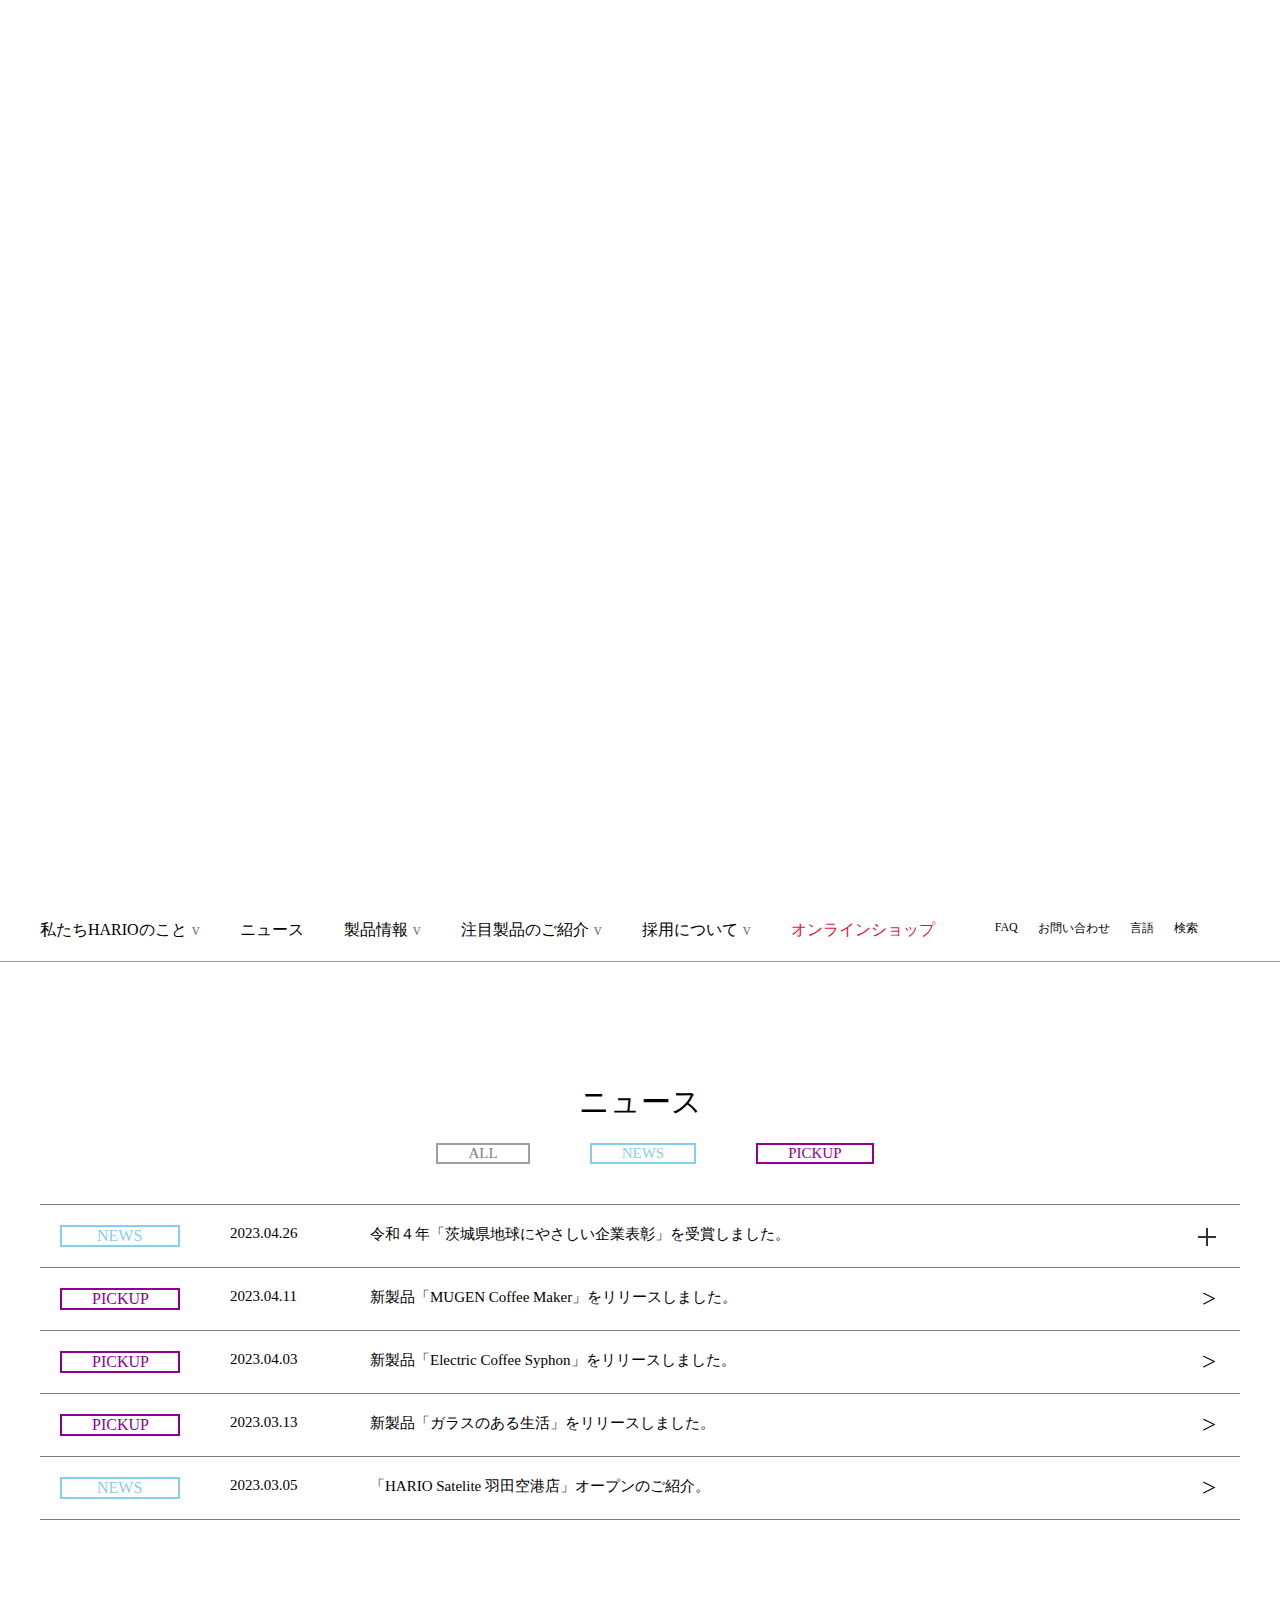
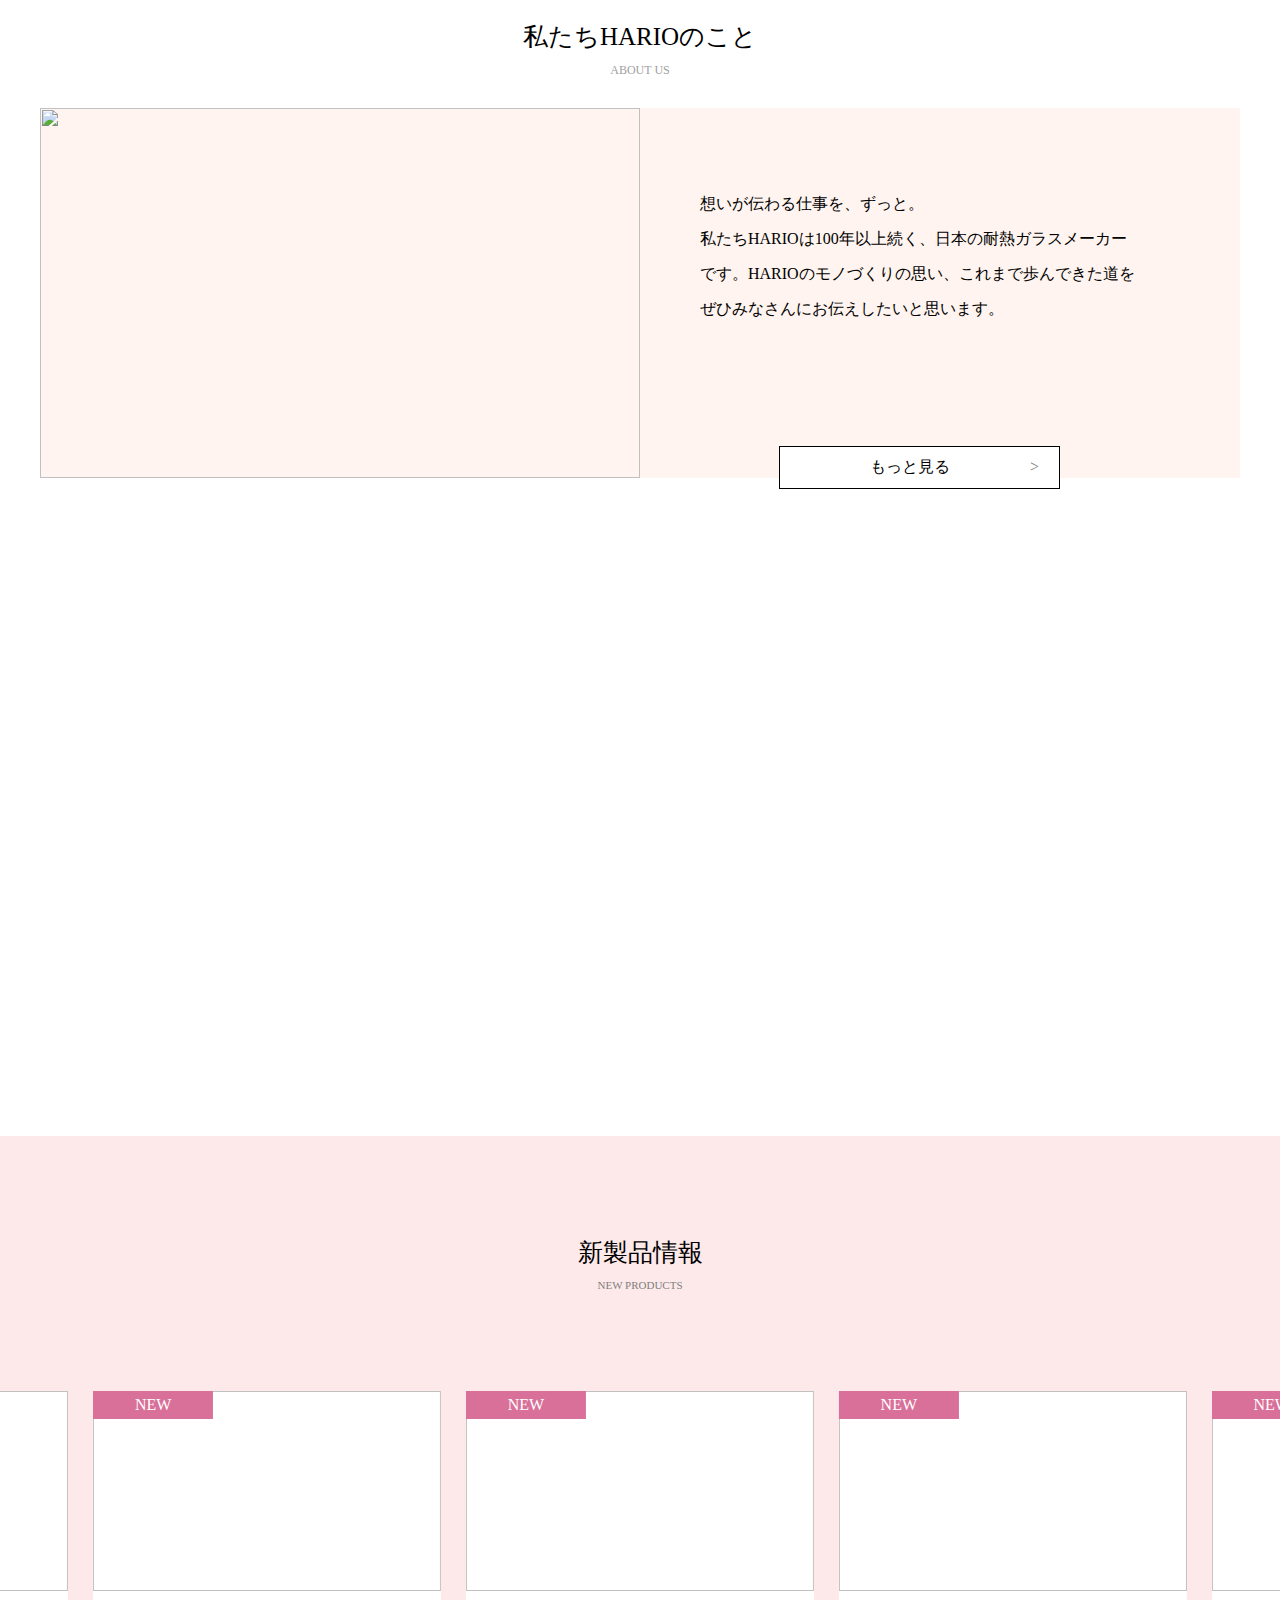
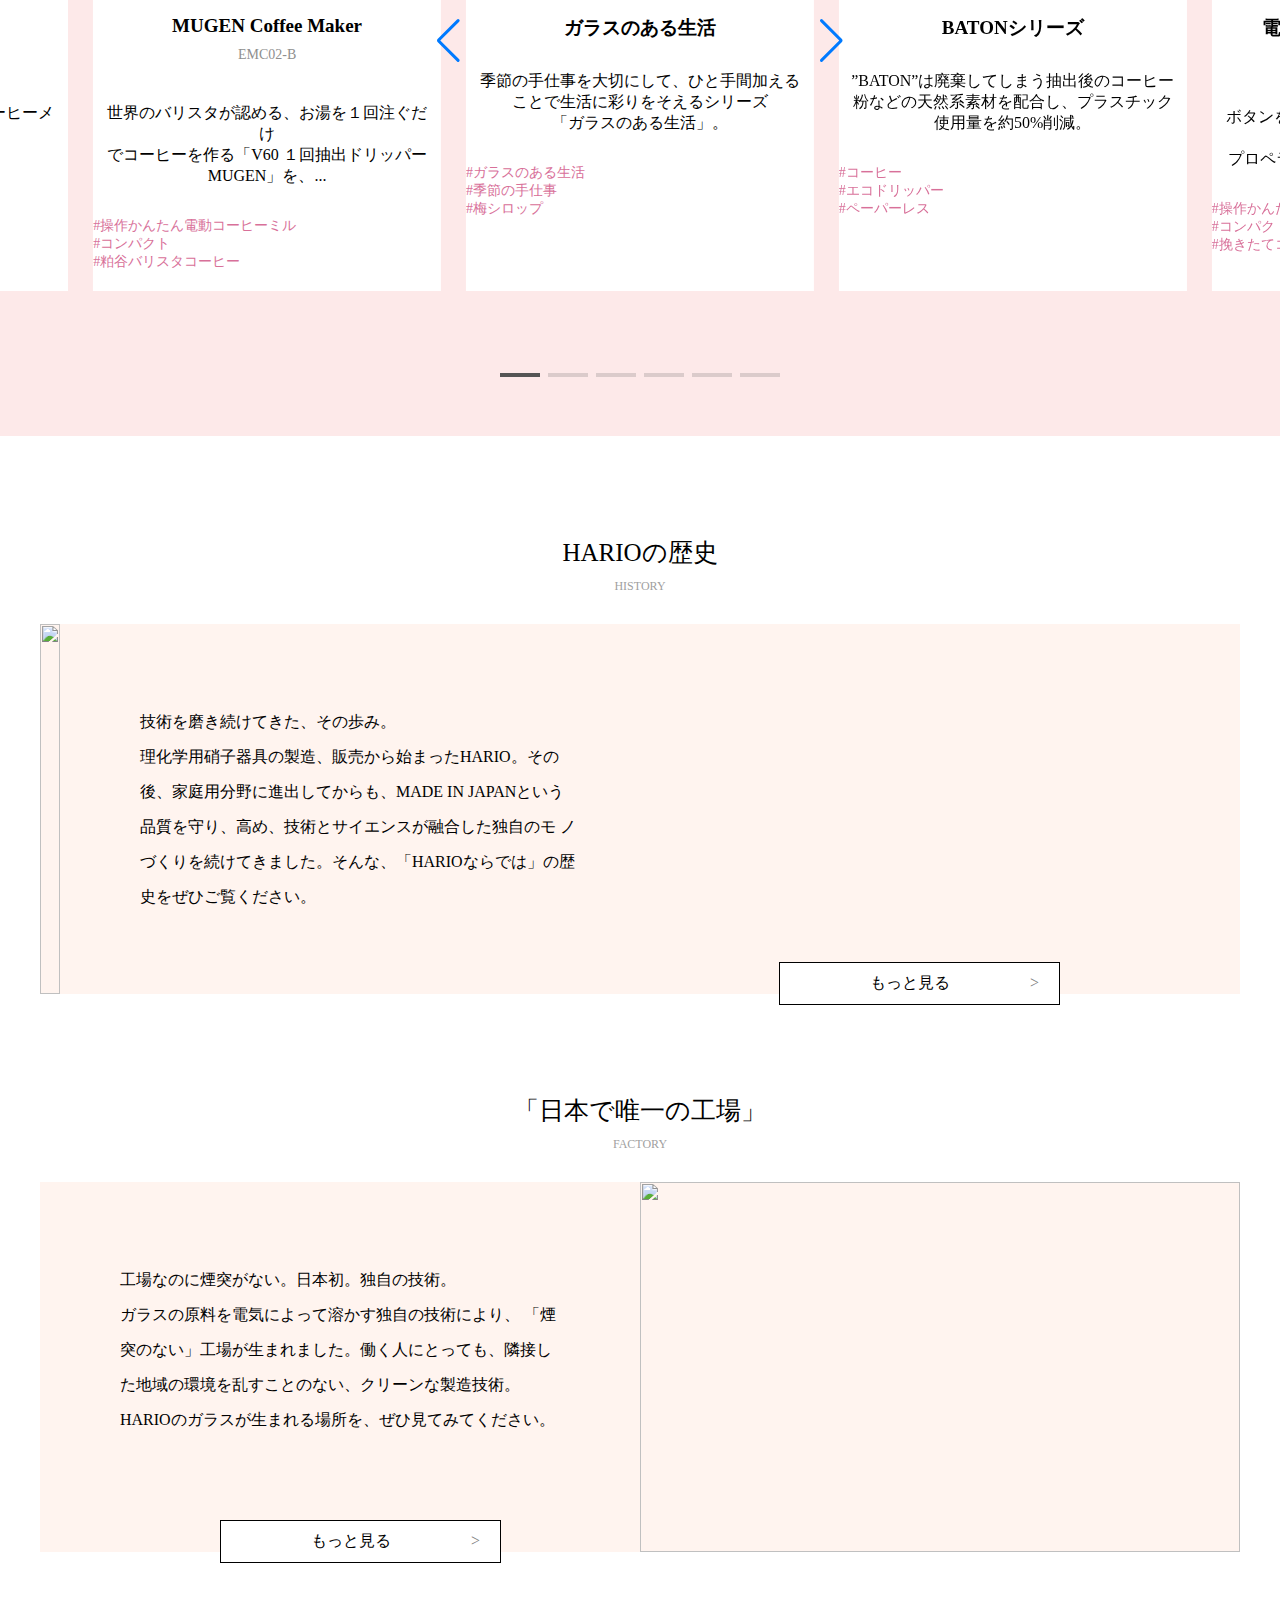
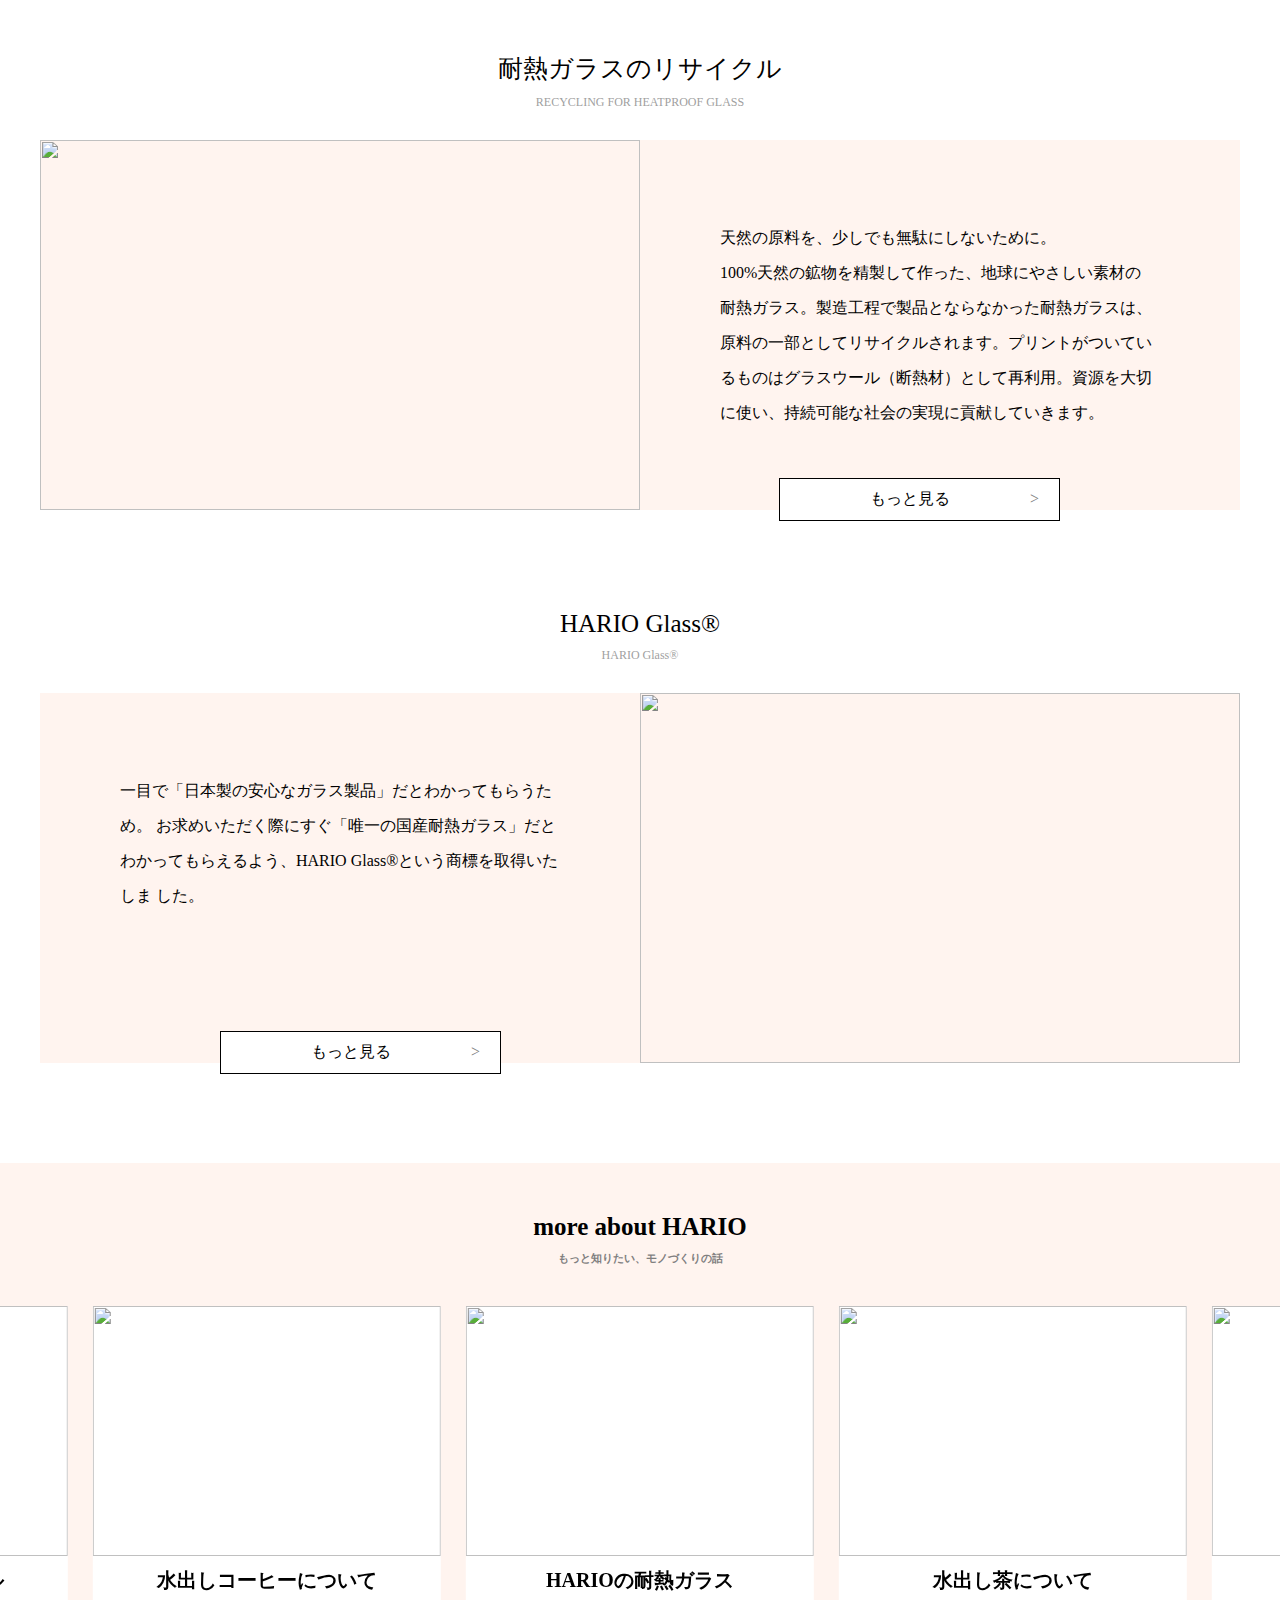
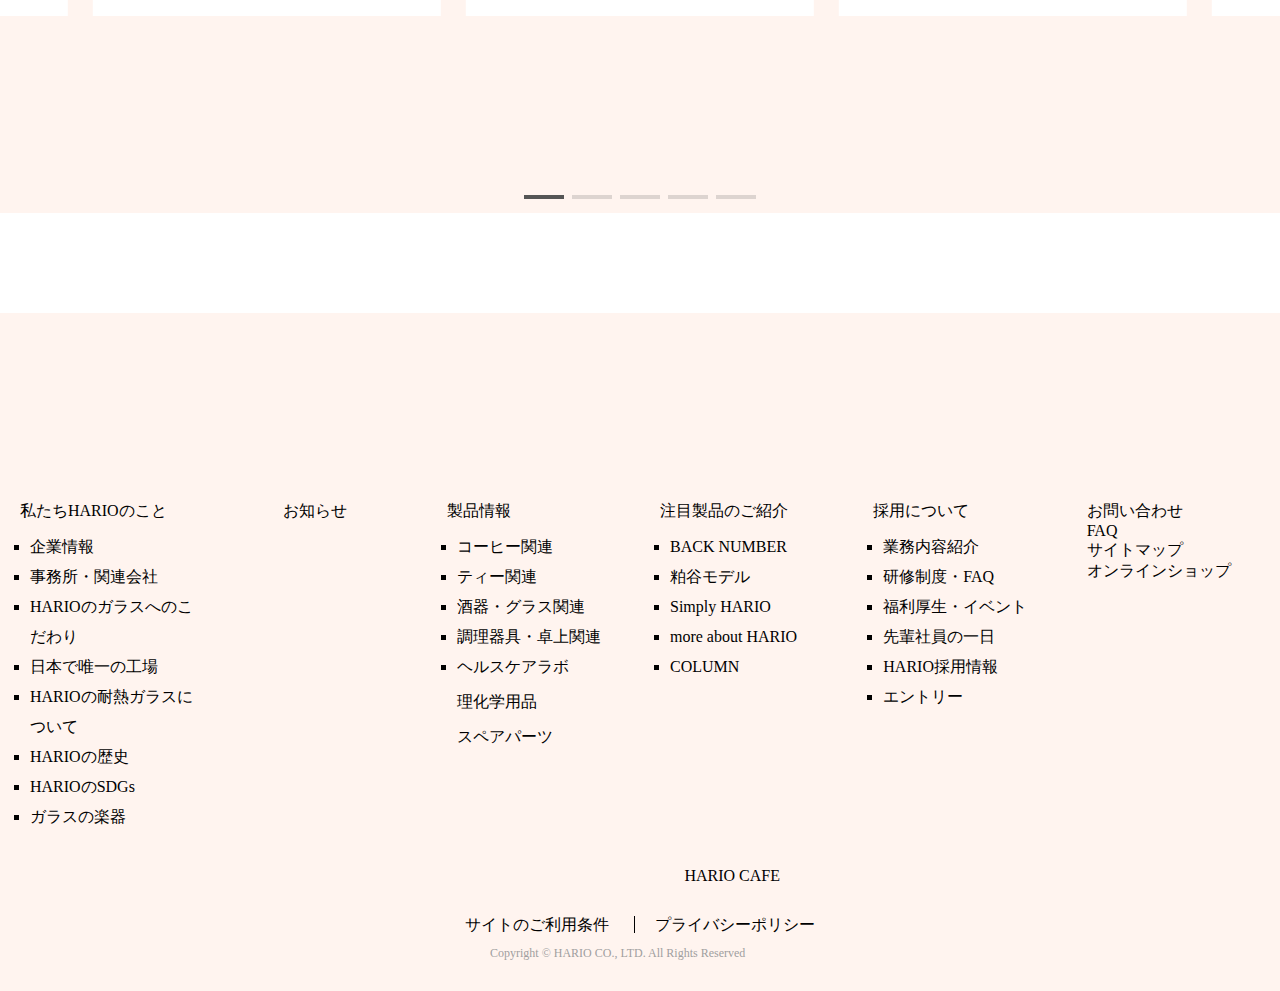
==== index.html @ 68b2d330 "【HTML】【CSS】indexサイトポリシー、コピーライト部分の修正" ====
<!DOCTYPE html>
<html>
<head>
	<meta charset="UTF-8">
	<meta http-equiv="X-UA-Compatible" content="IE=edge">
	<meta name="viewport" content="width=device-width, initial-scale=1">
	<title>git practice</title>
	<link rel="stylesheet" href="css/reset.css">
	<link rel="stylesheet" href="css/styles.css">
    <link rel="stylesheet" href="https://cdn.jsdelivr.net/npm/swiper@8/swiper-bundle.min.css"/>
	<script src="/js/test.js"></script>
</head>
<body>
    <header class="heading">
        <div class="background_image">
            <div class="contents">
                <div class="scroll">SCROLL</div>
                <div class="play">PLAY MOVIE</div>
            </div>
        </div>
        <div class="navigation">
            <div class="header">
                <div class="nav_logo">
                    <a class="image" href="https://www.hario.com/"><img src="https://www.hario.com/theme-images/logo.png?20221005" alt=""></a>
                </div>
                <nav>
                    <div class="nav_contents">
                        <ul class="nav_element">
                            <li class="nav_item js_nav_contents">
                                <ul class="hidden_item js_hidden">
                                    <div class="hidden_list">
                                        <li><a href="">企業情報</a></li>
                                        <li><a href="">HARIOガラスへのこだわり</a></li>
                                        <li><a href="">日本で唯一の工場</a></li>
                                        <li><a href="">HARIOの耐熱ガラスについて</a></li>
                                        <li><a href="">HARIOの歴史</a></li>
                                        <li><a href="">HARIOのSDGs</a></li>
                                        <li><a href="">ガラスの楽器</a></li>
                                    </div>
                                </ul>
                                <div class="title js_title">
                                    <h2>私たちHARIOのこと</h2>
                                </div>
                            </li>
                            <li class="nav_item js_nav_contents">
                                <p>ニュース</p>
                            </li>
                            <li class="nav_item js_nav_contents">
                                <ul class="hidden_item js_hidden">
                                    <div class="hidden_list">
                                        <li><a href="">コーヒー関連</a></li>
                                        <li><a href="">ティー関連</a></li>
                                        <li><a href="">酒器・グラス関連</a></li>
                                        <li><a href="">調理器具・卓上関連</a></li>
                                        <li><a href="">ヘルスケアラボ</a></li>
                                        <li><a href="">理化学用品</a></li>
                                        <li><a href="">スペアパーツ</a></li>
                                    </div>
                                </ul>
                                <div class="title js_title">
                                    <h2>製品情報</h2>
                                </div>
                            </li>
                            <li class="nav_item js_nav_contents">
                                <ul class="hidden_item js_hidden">
                                    <div class="hidden_list">
                                        <li><a href="">BACK NUMBER</a></li>
                                        <li><a href="">粕谷モデル</a></li>
                                        <li><a href="">Simply HARIO</a></li>
                                        <li><a href="">more about HARIO</a></li>
                                        <li><a href="">COLUMN</a></li>
                                    </div>
                                </ul>
                                <div class="title js_title">
                                    <h2>注目製品のご紹介</h2>
                                </div>
                            </li>
                            <li class="nav_item js_nav_contents">
                                <ul class="hidden_item js_hidden">
                                    <div class="hidden_list">
                                        <li><a href="">事業内容紹介</a></li>
                                        <li><a href="">研修制度・FAQ</a></li>
                                        <li><a href="">福利厚生・イベント</a></li>
                                        <li><a href="">先輩社員の一日</a></li>
                                        <li><a href="">HARIO採用情報</a></li>
                                        <li><a href="">エントリー</a></li>
                                    </div>
                                </ul>
                                <div class="title js_title">
                                    <h2>採用について</h2>
                                </div>
                            </li>
                            <li class="online_shop_tab">
                                <div class="online_shop">
                                    <p>オンラインショップ</p>
                                </div>
                            </li>
                        </ul>
                        <div class="nav_help">
                            <ul>
                                <li>FAQ</li>
                                <li>お問い合わせ</li>
                                <li>言語</li>
                                <li>検索</li>
                            </ul>
                        </div>
                    </div>
                </nav>
            </div>
        </div>
    </header>
    <main>
    <section class="news js_fadeUp">
        <div class="news_heading">
            <h1>ニュース</h1>
        </div>
        <div class="sarch_area">
            <ul class="serch_button js_serch_button">
                <li><button id="js_all_button">ALL</button></li>
                <li><button id="js_news_button">NEWS</button></li>
                <li><button id="js_pickup_button">PICKUP</button></li>
            </ul>
        </div>
        <div class="articles js_articles">
            <div class="topics">
                <div class="category js_category">
                    <h3 id="news">NEWS</h3>
                </div>
                <p class="date">2023.04.26</p>
            </div>
            <div class="accordion">
                <div class="accordion_title js-title">
                    <p>令和４年「茨城県地球にやさしい企業表彰」を受賞しました。</p>
                </div>
                <div class="hidden_box js-box">
                    <div class="accordion_image">
                        <img src="https://www.hario.com/news/%E4%BB%A4%E5%92%8C4%E5%B9%B4%E5%9C%B0%E7%90%83%E3%81%AB%E3%82%84%E3%81%95%E3%81%97%E3%81%84%E4%BC%81%E6%A5%AD%E8%A1%A8%E5%BD%B0.jpg" alt="">
                    </div>
                    <div class="accordion_text js-text">
                        <p>茨城県主催の「茨城県地球にやさしい企業表彰」の「環境マネジメント部門」を受賞しました。</p>
                    </div>
                </div>
            </div>
        </div>
        <div class="articles js_articles">
            <div class="topics">
                <div class="category js_category">
                    <h3 id="pickup">PICKUP</h3>
                </div>
                <div class="date">
                    <p>2023.04.11</p>
                </div>
            </div>
            <div class="title">
                <p>新製品「MUGEN Coffee Maker」をリリースしました。</p>
            </div>
        </div>
        <div class="articles js_articles">
            <div class="topics">
                <div class="category js_category">
                    <h3 id="pickup">PICKUP</h3>
                </div>
                <div class="date">
                    <p>2023.04.03</p>
                </div>
            </div>
            <div class="title">
                <p>新製品「Electric Coffee Syphon」をリリースしました。</p>
            </div>
        </div>
        <div class="articles js_articles">
            <div class="topics">
                <div class="category js_category">
                    <h3 id="pickup">PICKUP</h3>
                </div>
                <div class="date">
                    <p>2023.03.13</p>
                </div>
            </div>
            <div class="title">
                <p>新製品「ガラスのある生活」をリリースしました。</p>
            </div>
        </div>
        <div class="articles js_articles">
            <div class="topics">
                <div class="category js_category">
                    <h3 id="news">NEWS</h3>
                </div>
                <div class="date">
                    <p>2023.03.05</p>
                </div>
            </div>
            <div class="title">
                <p>「HARIO Satelite 羽田空港店」オープンのご紹介。</p>
            </div>
        </div>
    </section>
    <section class="about">
        <div class="heading">
            <h2>私たちHARIOのこと</h2>
            <div class="subtitle">
                <p>ABOUT US</p>
            </div>
        </div>
        <div class="about_contents">
            <div class="content_image">
                <img src="https://www.hario.com/theme-images/top/about_pc.jpg" alt="">
            </div>
            <div class="item_image">
                <img src="https://www.hario.com/theme-images/top/about02_pc.png" alt="">
                <div class="about_contents_item">
                    <p>想いが伝わる仕事を、ずっと。<br>私たちHARIOは100年以上続く、日本の耐熱ガラスメーカー<br>
                        です。HARIOのモノづくりの思い、これまで歩んできた道を<br>ぜひみなさんにお伝えしたいと思います。
                    </p>
                </div>
            </div>
        </div>
        <div class="detail">
            <a href="/about.html"><p>もっと見る</p></a>
        </div>
    </section>
    <section class="products">
        <div class="heading">
            <h2>製品情報</h2>
            <div class="subtitle">
                <p>PRODUCTS</p>
            </div>
        </div>
        <div class="product_contents">
            <div class="content_image">
                <img src="https://cdn.deandeluca.co.jp/catalog/product/cache/ecd051e9670bd57df35c8f0b122d8aea/4/9/4977642020290_sub01.jpg" alt="">
            </div>
            <div class="product_contents_item">
                <p>暮らしのワンシーンを、少し特別に。<br>海外のバリスタからも評価が高いV60をはじめとするコーヒ
                    ー器具、こんなアイデアがあったんだ！と驚かれる調理器具や、まるでカフェのような充実したティータイムをかなえる
                    製品たち。いつもの暮らしに楽しみをプラスする、HARIOの製品を詳しくご紹介します。
                </p>
            </div>
        </div>
        <div class="detail">
            <p>もっと見る</p>
        </div>
    </section>
    <div class="new_products">
        <div class="heading">
            <h2>新製品情報</h2>
            <div class="subtitle">
                <p>NEW PRODUCTS</p>
            </div>
        </div>
        <div class="swiper-container slider">
            <div class="swiper-wrapper slider_contents">
                <div class="swiper-slide slider_body">
                  <div class="slider_item">
                    <div class="content_image">
                        <img src="https://www.hario.com/product/new/Garasuno_newproducts.jpg" alt="">
                    </div>
                    <div class="articles">
                        <div class="heading">
                            <p>ガラスのある生活</p>
                        </div>
                        <div class="item">
                            <p>季節の手仕事を大切にして、ひと手間加える<br>ことで生活に彩りをそえるシリーズ<br>「ガラスのある生活」。</p>
                        </div>
                        <div class="hashtag">
                            <ul>
                                <li>#ガラスのある生活</li>
                                <li>#季節の手仕事</li>
                                <li>#梅シロップ</li>
                            </ul>
                        </div>
                    </div>
                    <div class="new_tab">
                        <p>NEW</p>
                    </div>
                  </div>
                </div>
                <div class="swiper-slide slider_body">
                  <div class="slider_item">
                    <div class="content_image">
                        <img src="https://www.hario.com/product/new/BATON_blog_TOP2.jpg" alt="">
                    </div>
                    <div class="articles">
                        <div class="heading">
                            <p>BATONシリーズ</p>
                        </div>
                        <div class="item">
                            <p>”BATON”は廃棄してしまう抽出後のコーヒー<br>粉などの天然系素材を配合し、プラスチック<br>使用量を約50%削減。</p>
                        </div>
                        <div class="hashtag">
                            <ul>
                                <p>#コーヒー</p>
                                <p>#エコドリッパー</p>
                                <p>#ペーパーレス</p>
                            </ul>
                        </div>
                    </div>
                    <div class="new_tab">
                        <p>NEW</p>
                    </div>
                  </div>
                </div>
                <div class="swiper-slide slider_body">
                  <div class="slider_item">
                    <div class="content_image">
                        <img src="https://www.hario.com/product/new/EMCS_newproducts.jpg" alt="">
                    </div>
                    <div class="articles">
                        <div class="heading">
                            <p>電動コーヒーミル・スイッチ</p>
                            <div class="subtitle">
                                <p>EMC5-5</p>
                            </div>
                        </div>
                        <div class="item">
                            <p>ボタンを押すだけで、スピーディーにコーヒ<br>ー豆を挽ける電動のミル。<br>プロペラ式の刃を採用しているため、長く...</p>
                        </div>
                        <div class="hashtag">
                            <ul>
                                <li>#操作かんたん電動コーヒーミル</li>
                                <li>#コンパクト</li>
                                <li>#挽きたてコーヒー</li>
                            </ul>
                        </div>
                    </div>
                    <div class="new_tab">
                        <p>NEW</p>
                    </div>
                  </div>
                </div>
                <div class="swiper-slide slider_body">
                  <div class="slider_item">
                    <div class="content_image">
                        <img src="https://www.hario.com/product/new/ECB_newproducts.jpg" alt="">
                    </div>
                    <div class="articles">
                        <div class="heading">
                            <p>コードレス2WAYブレンダー</p>
                            <div class="subtitle">
                                <p>ECB-1</p>
                            </div>
                        </div>
                        <div class="item">
                            <p>パーツを替えるだけで、スムージーが作れた<br>り、<br>調理の下ごしらえもできるフードプロセッサ<br>ーとしても使えます。</p>
                        </div>
                        <div class="hashtag">
                            <ul>
                                <li>#どこでもジューサー&ブレンダー</li>
                                <li>#おうちごはん</li>
                                <li>#時短調理</li>
                            </ul>
                        </div>
                    </div>
                    <div class="new_tab">
                        <p>NEW</p>
                    </div>
                  </div>
                </div>
                <div class="swiper-slide slider_body">
                  <div class="slider_item">
                    <div class="content_image">
                        <img src="https://www.hario.com/product/new/ECA_newproducts.jpg" alt="">
                    </div>
                    <div class="articles">
                        <div class="heading">
                            <p>Electric Coffee Syphon</p>
                            <div class="subtitle">
                                <p>ECA-3-B</p>
                            </div>
                        </div>
                        <div class="item">
                            <p>火を使わない電気式のサイフォンコーヒーメ<br>ーカー<br>アルコールランプのハード...</p>
                        </div>
                        <div class="hashtag">
                            <ul>
                                <li>#コーヒーサイフォン</li>
                                <li>#サイフォンコーヒー</li>
                                <li>#電気</li>
                            </ul>
                        </div>
                    </div>
                    <div class="new_tab">
                        <p>NEW</p>
                    </div>
                  </div>
                </div>
                <div class="swiper-slide slider_body">
                  <div class="slider_item">
                    <div class="content_image">
                        <img src="https://www.hario.com/product/new/EMC_newproducts.jpg" alt="">
                    </div>
                    <div class="articles">
                        <div class="heading">
                            <p>MUGEN Coffee Maker</p>
                            <div class="subtitle">
                                <p>EMC02-B</p>
                            </div>
                        </div>
                        <div class="item">
                            <p>世界のバリスタが認める、お湯を１回注ぐだけ<br>でコーヒーを作る「V60 １回抽出ドリッパー<br>MUGEN」を、...</p>
                        </div>
                        <div class="hashtag">
                            <ul>
                                <li>#操作かんたん電動コーヒーミル</li>
                                <li>#コンパクト</li>
                                <li>#粕谷バリスタコーヒー</li>
                            </ul>
                        </div>
                    </div>
                    <div class="new_tab">
                        <p>NEW</p>
                    </div>
                  </div>
                </div>
            </div>
            <div class="button">
                <div class="swiper-button-prev"></div>
                <div class="swiper-button-next"></div>
            </div>
            <div class="swiper-pagination"></div>
        </div>
    </div>
    <section class="history">
        <div class="heading">
            <h2>HARIOの歴史</h2>
            <div class="subtitle">
                <p>HISTORY</p>
            </div>
        </div>
        <div class="history_contents">
            <div class="content_image">
                <img src="https://www.hario.com/theme-images/top/history_pc.jpg" alt="">
            </div>
            <div class="history_contents_item">
                <p>技術を磨き続けてきた、その歩み。<br>理化学用硝子器具の製造、販売から始まったHARIO。その
                    後、家庭用分野に進出してからも、MADE IN JAPANという品質を守り、高め、技術とサイエンスが融合した独自のモ
                    ノづくりを続けてきました。そんな、「HARIOならでは」の歴史をぜひご覧ください。
                </p>
            </div>
        </div>
        <div class="detail">
            <a href="/history.html"><p>もっと見る</p></a>
        </div>
    </section>
    <section class="factory">
        <div class="heading">
            <h2>「日本で唯一の工場」</h2>
            <div class="subtitle">
                <p>FACTORY</p>
            </div>
        </div>
        <div class="factory_contents">
            <div class="content_image">
                <img src="https://encrypted-tbn0.gstatic.com/images?q=tbn:ANd9GcSCZMRAZwxtaLoTT88qduRHtQ8DIx7L-M4NgQ&usqp=CAU" alt="">
            </div>
            <div class="factory_contents_item">
                <p>工場なのに煙突がない。日本初。独自の技術。<br>ガラスの原料を電気によって溶かす独自の技術により、
                    「煙突のない」工場が生まれました。働く人にとっても、隣接した地域の環境を乱すことのない、クリーンな製造技術。
                    HARIOのガラスが生まれる場所を、ぜひ見てみてください。
                </p>
            </div>
        </div>
        <div class="detail">
            <p>もっと見る</p>
        </div>
    </section>
    <section class="recycle">
        <div class="heading">
            <h2>耐熱ガラスのリサイクル</h2>
            <div class="subtitle">
                <p>RECYCLING FOR HEATPROOF GLASS</p>
            </div>
        </div>
        <div class="recycle_contents">
            <div class="content_image">
                <img src="https://www.hario.com/theme-images/top/recycle_pc.jpg" alt="">
            </div>
            <div class="recycle_contents_item">
                <p>天然の原料を、少しでも無駄にしないために。<br>100%天然の鉱物を精製して作った、地球にやさしい素材の
                    耐熱ガラス。製造工程で製品とならなかった耐熱ガラスは、原料の一部としてリサイクルされます。プリントがついてい
                    るものはグラスウール（断熱材）として再利用。資源を大切に使い、持続可能な社会の実現に貢献していきます。
                </p>
            </div>
        </div>
        <div class="detail">
            <p>もっと見る</p>
        </div>
    </section>
    <section class="glass">
        <div class="heading">
            <h2>HARIO Glass®︎</h2>
            <div class="subtitle">
                <p>HARIO Glass®︎</p>
            </div>
        </div>
        <div class="glass_contents">
            <div class="content_image">
                <img src="https://www.hario.com/theme-images/top/harioglass_pc.jpg" alt="">
            </div>
            <div class="glass_contents_item">
                <p>一目で「日本製の安心なガラス製品」だとわかってもらうた<br>め。
                    お求めいただく際にすぐ「唯一の国産耐熱ガラス」だとわかってもらえるよう、HARIO Glass®︎という商標を取得いたしま
                    した。
                </p>
            </div>
        </div>
        <div class="detail">
            <p>もっと見る</p>
        </div>
    </section>
    <div class="more_about">
        <div class="heading">
            <h2>more about HARIO</h2>
            <div class="subtitle">
                <p>もっと知りたい、モノづくりの話</p>
            </div>
        </div>
        <div class="swiper-container more_about_slider">
            <div class="swiper-wrapper more_about_slider_contents">
                <div class="swiper-slide more_about_slider_body">
                    <div class="more_about_slider_item">
                        <div class="content_image">
                            <img src="https://www.hario.com/featured/Glass.jpg" alt="">
                        </div>
                        <div class="content_body">
                            <p>HARIOの耐熱ガラス</p>
                        </div>
                    </div>
                </div>
                <div class="swiper-slide more_about_slider_body">
                    <div class="more_about_slider_item">
                        <div class="content_image">
                            <img src="https://www.hario.com/featured/fb_banner.jpg" alt="">
                        </div>
                        <div class="content_body">
                            <p>水出し茶について</p>
                        </div>
                    </div>
                </div>
                <div class="swiper-slide more_about_slider_body">
                    <div class="more_about_slider_item">
                        <div class="content_image">
                            <img src="https://www.hario.com/featured/more_aboutHARIOV60_.jpg" alt="">
                        </div>
                        <div class="content_body">
                            <p>V60について</p>
                        </div>
                    </div>
                </div>
                <div class="swiper-slide more_about_slider_body">
                    <div class="more_about_slider_item">
                        <div class="content_image">
                            <img src="https://www.hario.com/featured/recycle.jpg" alt="">
                        </div>
                        <div class="content_body">
                            <p>耐熱ガラスのリサイクル</p>
                        </div>
                    </div>
                </div>
                <div class="swiper-slide more_about_slider_body">
                    <div class="more_about_slider_item">
                        <div class="content_image">
                            <img src="https://www.hario.com/featured/top_slide02_04.jpg" alt="">
                        </div>
                        <div class="content_body">
                            <p>水出しコーヒーについて</p>
                        </div>
                    </div>
                </div>
            </div>
            <div class="swiper-pagination"></div>
        </div>
    </div>
</main>
<footer>
    <div class="footer">
        <div class="heading">
            <a href="/top/"><img src="https://www.hario.com/theme-images/logo.png?20221005" alt=""></a>
        </div>
        <div class="foot_contents">
            <div class="contents_item">
                <div class="title js_box_title">
                    <h4><a href="//">私たちHARIOのこと</a></h4>
                </div>
                <ul class="list js_box_list">
                    <li><a href="/company/"></a>企業情報</li>
                    <li><a href="//">事務所・関連会社</a></li>
                    <li><a href="//">HARIOのガラスへのこだわり</a></li>
                    <li><a href="//">日本で唯一の工場</a></li>
                    <li><a href="//">HARIOの耐熱ガラスについて</a></li>
                    <li><a href="//">HARIOの歴史</a></li>
                    <li><a href="//">HARIOのSDGs</a></li>
                    <li><a href="//">ガラスの楽器</a></li>
                </ul>
            </div>
            <div class="contents_item">
                <div class="title">
                    <h4 id="information"><a href="//">お知らせ</a></h4>
                </div>
            </div>
            <div class="contents_item">
                <div class="title js_box_title">
                    <h4><a href="//">製品情報</a></h4>
                </div>
                <ul class="list js_box_list">
                    <li><a href="//">コーヒー関連</a></li>
                    <li><a href="//">ティー関連</a></li>
                    <li><a href="//">酒器・グラス関連</a></li>
                    <li><a href="//">調理器具・卓上関連</a></li>
                    <li><a href="//">ヘルスケアラボ</a></li>
                    <li class="no_mark"><a href="//">理化学用品</a></li>
                    <li class="no_mark"><a href="//">スペアパーツ</a></li>
                </ul>
            </div>
            <div class="contents_item">
                <div class="title js_box_title">
                    <h4><a href="//">注目製品のご紹介</a></h4>
                </div>
                <ul class="list js_box_list">
                    <li><a href="//">BACK NUMBER</a></li>
                    <li><a href="//">粕谷モデル</a></li>
                    <li><a href="//">Simply HARIO</a></li>
                    <li><a href="//">more about HARIO</a></li>
                    <li><a href="//">COLUMN</a></li>
                </ul>
            </div>
            <div class="contents_item">
                <div class="title js_box_title">
                    <h4><a href="/recruit/">採用について</a></h4>
                </div>
                <ul class="list js_box_list">
                    <li><a href="//">業務内容紹介</a></li>
                    <li><a href="//">研修制度・FAQ</a></li>
                    <li><a href="//">福利厚生・イベント</a></li>
                    <li><a href="//">先輩社員の一日</a></li>
                    <li><a href="//">HARIO採用情報</a></li>
                    <li><a href="//">エントリー</a></li>
                </ul>
            </div>
            <div class="contents_item">
                <div class="title">
                    <h4><a href="//">お問い合わせ</a></h4>
                </div>
                <ul class="contact">
                    <li><a href="//">FAQ</a></li>
                    <li><a href="//">サイトマップ</a></li>
                    <li id="online_shop"><a href="//">オンラインショップ</a></li>
                    <li id="cafe"><a href="#">HARIO CAFE</a></li>
                </ul>
            </div>
        </div>
        <div class="service">
            <div class="sns">
                <ul>
                    <li><a href="/instagram/"><img src="https://www.hario.com/theme-images/footer/instagram.png" alt=""></a></li>
                    <li><a href="/facebook/"><img src="https://www.hario.com/theme-images/footer/facebook.png" alt=""></a></li>
                    <li><a href="/youtube/"><img src="https://www.hario.com/theme-images/footer/youtube.png" alt=""></a></li>
                </ul>
            </div>
            <div class="cafe">
                <a href="/cafe/"><p>HARIO CAFE</p></a>
            </div>
        </div>
        <div class="policy_contents">
            <div class="site_policy">
                <a href="//"><p>サイトのご利用条件</p></a>
            </div>
            <div class="privacy_policy">
                <a href="//"><p>プライバシーポリシー</p></a>
            </div>
        </div>
        <small class="copy_right"><p>Copyright © HARIO CO., LTD. All Rights Reserved</p></small>
    </div>
</footer>
<script src="https://cdn.jsdelivr.net/npm/swiper@8/swiper-bundle.min.js"></script>
<script src="https://code.jquery.com/jquery-3.4.1.min.js"></script>
<script src="js/javascript.js"></script>
</body>
</html>
---- css/styles.css ----
.background_image {
    position: relative;
    display: block;
    width: 100%;
    height: 100vh;
    background-image: url("https://www.hario.com/product/new/HARIO%20outdoor_newproducts.jpg");
    background-size: cover;
    background-position: center;
    background-repeat: no-repeat;
}
.background_image .contents {
    font-size: 18px;
    position: absolute;
    top: 92%;
    left: 45%;
    display: flex;
    width: 100%;
    max-width: 600px;
    justify-content: space-between;
    color: #fff;
}

.background_image .contents .scroll::after {
    display: block;
    content: 'V';
    color: #fff;
    text-align: center;
}

.background_image .contents .play::after {
    display: block;
    content: '';
    width: 115px;
    margin-top: 5px;
    border: #fff solid 0.1px;
}

header {
    border-bottom:1px solid #9f9f9f;
}

.navigation {
    position: relative;
}

.navigation.fixed {
    width: 100%;
    height: 71px;
    background-color: #fff;
    position: fixed;
    z-index: 998;
    top: 0;
    left: 0;
    right: 0;
    border-bottom: 1px solid #7f7f7f;
}

.header {
    display: flex;
    width: 100%;
    max-width: 1400px;
    height: auto;
    margin: auto;
    padding: 20px 0;
}

.header .nav_logo img {
    width: 120px;
}

.header .nav_contents {
    display: flex;
    width: 100%;
}


.header .nav_contents .nav_element {
    display: flex;
    padding-left: 40px;
}

.header .nav_contents .nav_item {
    padding-right: 40px;
    cursor: pointer;
}

.header .nav_contents .nav_item h2::after{
    content: 'v';
    color: #7f7f7f;
    margin-left: 5px;
}

.header .nav_contents .online_shop_tab .online_shop {
    color: #dc143c;
    cursor: pointer;
}

@media screen and (max-width: 768px){
    .header .online_shop_tab{
       display: none;
    }
}

.header .nav_contents .online_shop_tab .online_shop:hover {
    opacity: .5;
    text-decoration: underline;
}

.header .nav_item .title {
    cursor: pointer;
}

@media screen and (max-width: 768px){
    .header .nav_item{
       display: none;
    }
}

.header .nav_item .title h2:hover {
    cursor: pointer;
    text-decoration: underline;
    opacity: 0.5;
}

.header .nav_item p:hover {
    cursor: pointer;
    text-decoration: underline;
    opacity: 0.5;
}

.hidden_item li {
    margin-left: 40px;
    font-size: 15px;
}

.hidden_item li:hover {
    text-decoration: underline;
    opacity: .5;
} 

.hidden_item {
    display: flex;
    position: absolute;
    left: 0;
    right: 0;
    margin: 0 auto;
    top: 71px;
    overflow: hidden;
    max-height: 0;
    width: 100%;
    background-color: #fff;
    transition: .3s linear;
}

.nav_item .hidden_item.selected {
    padding: 20px 0;
    max-height: 200px;
    width: 100%;
}

.nav_item .hidden_list {
    display: flex;
    width: 100%;
    max-width: 1200px;
    background-color: #fff;
    margin: auto;
}

.header .nav_contents .nav_help ul{
    display: flex;
    font-size: 12px;
    padding-left: 40px;
    min-width: 270px;
}

@media screen and (max-width: 768px){
    .header .nav_contents .nav_help ul{
        position: absolute;
        right: 0;
        margin-right: 30px;
    }
}

.header .nav_contents .nav_help li{
    padding-left: 20px;
}

.news {
    width: 100%;
    max-width: 1200px;
    height: auto;
    margin: auto;
    margin-top: 120px;
    border-bottom: 1px solid #7f7f7f;
}

.news .news_heading {
    font-size: 30px;
    text-align: center;
}

.news .sarch_area {
    margin-bottom: 40px;
}

.news .sarch_area ul {
    display: flex;
    justify-content: center;
    margin-top: 20px;
    margin-left: 30px;
}

.news .sarch_area li {
    margin: 0 30px;
    font-size: 15px;
}

.news .sarch_area li:hover {
    opacity: .5;
}

.news .sarch_area #js_all_button {
    border: 2px solid #9f9f9f;
    padding: 0 30px;
    color: #7f7f7f;
}

.news .sarch_area #js_all_button.clicked {
    background-color: #7f7f7f;
    color: #fff;
}

.news .sarch_area #js_news_button {
    border: 2px solid #87ceeb;
    padding: 0 30px;
    color: #87ceeb;
}

.news .sarch_area #js_news_button.clicked {
    background-color: #87ceeb;
    color: #fff;
}

.news .sarch_area #js_pickup_button {
    border: 2px solid #900090;
    padding: 0 30px;
    color: #900090;
}

.news .articles {
    display: flex;
    position: relative;
    padding: 20px 0;
    border-top:solid 1px #7f7f7f;
}

@media screen and (max-width: 768px){
    .news .articles {
        display: block;
    }
}

.news .topics {
    display: flex;
    width: 100%;
    max-width: 300px;
}

.news .category {
    margin-left: 20px;
    width: 100%;
    max-width:120px ;
}

.news .category #news {
    padding: 0 20px 0 35px;
    border: 2px solid #87ceeb;
    color: #87ceeb;
}

.news .category #pickup {
    padding: 0 20px 0 30px;
    border: 2px solid #900090;
    color: #900090;
}

.news .date {
    margin-left: 50px;
    font-size: 15px;
}

.news .title {
    cursor: pointer;
    padding: 0 0 0 30px;
    font-size: 15px;
}

@media screen and (max-width: 768px){
    .news .title {
        margin-left: 0;
        padding: 10px 0 0 25px;
        font-size: 13px;
    }
}

.news .accordion_title {
    cursor: pointer;
    padding: 0 0 0 30px;
    font-size: 15px;
}

@media screen and (max-width: 768px){
    .news .accordion_title {
        margin-left: 0;
        padding: 10px 0 0 25px;
        font-size: 13px;
    }
}

.news .accordion_title::before,
.news .accordion_title::after {
    position: absolute;
    content: '';
    width: 18px;
    height: 2px;
    background-color: #333;
}

@media screen and (max-width: 768px){
    .news .accordion_title::before,
    .news .accordion_title::after {
        width: 13px;
    }
}

.news .accordion_title::before{
    top: 50%;
    right:2%;
    transform: rotate(0deg);
    transition: .5s;
}

@media screen and (max-width: 768px){
    .news .accordion_title::before {
        right: 5%;
    }
}

.news .accordion_title::after {
    top: 50%;
    right: 2%;
    transform: rotate(90deg);
    transition: .5s;
}

@media screen and (max-width: 768px){
    .news .accordion_title::after {
        right: 5%;
    }
}

.news .accordion_title.active::before{
    top: 50%;
    right: 2%;
    transform: rotate(0deg);
}

@media screen and (max-width: 768px){
    .news .accordion_title.active::before {
        right: 5%;
    }
}

.news .accordion_title.active::after {
    top: 50%;
    right: 2%;
    transform: rotate(180deg);
}


@media screen and (max-width: 768px){
    .news .accordion_title.active::after {
        right: 5%;
    }
}

.news .title::after {
    position: absolute;
    content: '>';
    font-size: 25px;
    top: 28%;
    right:2%;
}

@media screen and (max-width: 768px){
    .news .title::after {
        font-size: 15px;
        top: 48%;
        right: 5%;
    }
}

.js-box {
    max-height: 0;
    background-color:rgba(300, 200, 176, 0.2);
    padding: 0 50px;
    transition: max-height .7s, padding .7s; 
    overflow: hidden;
}

.js-box.active {
    width: 100%;
    max-height: 500px;
    opacity: 1;    
    padding: 50px;
    background-color:rgba(300, 200, 176, 0.2);
    transition: max-height .7s, padding .7s;
}

.js-box .accordion_image  {
    width: 100%;
    max-width: 500px;
    margin: auto;
    height: auto;
    text-align: center;
    padding-bottom: 50px;
}

.accordion_text p {
    font-weight: bold;
}

.about {
    position: relative;
    width: 100%;
    max-width: 1200px;
    height: auto;
    margin: auto;
    margin-top: 100px;
    transition: .3s linear; 
}

.about .detail:hover {
    opacity: .5;
    scale: 105%;
    height: auto;
}

.about .about_contents {
    display: flex;
    height: 370px;
    background-color:rgba(300, 200, 176, 0.2);
}

@media screen and (max-width: 768px){
     .about .about_contents {
        flex-direction: column;
        width: 100%;
        height: auto;
    }
}

.about .content_image {
    width: 100%;
    height: auto;
}

.about .content_image img{
    width: 100%;
    height: 100%;
    object-fit: cover;
}

.about .item_image {
    padding: 60px;
    max-width: 600px;
    width: 100%;
}

@media screen and (max-width: 768px){
    .about .item_image {
        padding: 50px 20px;
        width: 100%;
        max-width: 768px;
        height: auto;
    }
}

.about .item_image .about_contents_item {
    line-height: 35px
}

.about .item_image img{
    width: 100%;
    height: auto;
}

.about .heading {
    font-size: 25px;
    text-align: center
}

.about .heading .subtitle {
    font-size: 12px;
    padding: 10px 0 30px 0;
    color: #9f9f9f;
}

.about .detail {
    position: absolute;
    bottom: -2.5%;
    right: 15%;
}

@media screen and (max-width: 768px){
    .about .detail{
       right: 30%;
   }
}

.about .detail p{
    padding: 10px 0 10px 90px;
    background-color: #fff;
    border: 1px solid #000;
}

.about .detail p::after {
    content: '>';
    color: #7f7f7f;
    margin-left: 80px;
    padding-right: 20px;
}

.products {
    opacity: 0;
    position: relative;
    width: 100%;
    max-width: 1200px;
    height: auto;
    margin: auto;
    margin-top: 100px;
    transition: 0.5s linear;
}

.products.fadein {
    opacity: 1;
}

.products .heading {
    font-size: 25px;
    text-align: center
}

.products .heading .subtitle {
    font-size: 12px;
    padding: 10px 0 30px 0;
    color: #9f9f9f;
}

.products .product_contents {
    display: flex;
    height: 370px;
    background-color:rgba(300, 200, 176, 0.2);
}

@media screen and (max-width: 768px){
    .products .product_contents {
        flex-direction: column;
        width: 100%;
        height: auto;
    }
}

.products .content_image {
    width: 100%;
    height: 370px;
    order: 2;
}

@media screen and (max-width: 768px){
    .products .content_image {
        order: 1;
    }
}


.products .content_image img{
    width: 100%;
    height:370px;
    object-fit: cover;
}

.products .product_contents_item {
    order: 1;
    width: 100%;
    max-width: 600px;
    height: auto;
    line-height: 35px;
    padding: 80px;
}

@media screen and (max-width: 768px){
    .products .product_contents_item {
        width: 100%;
        max-width: 768px;
        padding: 50px 20px;
    }
}

.products .detail {
    position: absolute;
    bottom: -2.5%;
    left: 15%;
}

@media screen and (max-width: 768px){
   .products .detail {
        left: 30%;
   }
}

.products .detail p{
    padding: 10px 0 10px 90px;
    background-color: #fff;
    border: 1px solid #000;
}

.products .detail p::after {
    content: '>';
    color: #7f7f7f;
    margin-left: 80px;
    padding-right: 20px;
}

.new_products {
    width: 100%;
    height: 900px;
    padding-top:100px ;
    margin-top: 100px;
    background-color:rgba(250, 200, 200, 0.4);
}

.new_products .heading{
    text-align: center;
    font-size: 25px;
}

.new_products .subtitle {
    font-size: 11px;
    padding-top: 10px;
    color: #7f7f7f;
}

.slider {
    position: relative;
    width: 100%;
    height: 700px;
    overflow: hidden;
}

.slider .slider_contents {
    height: 250px;
    margin: 0 auto;
}

.slider .slider_body {
    margin-top: 100px;
    color: #000;
    text-align: center;
    max-width: 500px;
}

.slider .slider_item {
    position: relative;
    background-color: #fff;
    height: 500px;
}

.slider .slider_item img {
    height: 200px;
    width: 100%;
}

.slider .slider_item .heading {
    font-weight: bold;
    padding: 20px 0;
    font-size: 19px;
}

.slider .slider_item .subtitle {
    font-size: 14px;
    font-weight: lighter;
    padding:  10px 0;
    color: #8f8f8f;
}

.slider .slider_item .item {
    padding: 10px;
    font-size: 16px;
}

.slider .slider_item .hashtag {
    font-size: 14px;
    color: #d87099;
    text-align: left;
    padding-top: 20px;
}

.slider_item .new_tab {
    position: absolute;
    top: 0;
    width: 100%;
    max-width: 120px;
    padding: 5px 0;
    color: #fff;
    background-color: #d87099;
}

.slider .button {
    position: absolute;
    top: 50%;
    right: 0;
    left: 0;
    margin: auto;
    width: 100%;
    max-width: 430px;
}
  

.slider .swiper-pagination-bullet {
    height: 4px;
    width: 40px;
    border-radius: 0%;
    background-color: #555;
}

.history {
    position: relative;
    width: 100%;
    max-width: 1200px;
    height: auto;
    margin: auto;
    margin-top: 100px;
}

.history .heading {
    font-size: 25px;
    text-align: center
}

.history .heading .subtitle {
    font-size: 12px;
    padding: 10px 0 30px 0;
    color: #9f9f9f;
}

.history .history_contents {
    display: flex;
    height: 370px;
    background-color:rgba(300, 200, 176, 0.2);
}

@media screen and (max-width: 768px){
    .history .history_contents {
        flex-direction: column;
        width: 100%;
        height: auto;
    }
}

.history .contents_image {
    width: 100%;
    max-width: 600px;
    height: 370px;
    order: 1;
}


.history .content_image img{
    width: 100%;
    height:370px;
    object-fit: cover;
}

.history .history_contents_item {
    order: 2;
    width: 100%;
    max-width: 600px;
    height: auto;
    line-height: 35px;
    padding: 80px;
}

@media screen and (max-width: 768px){
   .history .history_contents_item {
        width: 100%;
        max-width: 768px;
        padding: 50px 20px;
   }
}

.history .detail {
    position: absolute;
    bottom: -2.5%;
    right: 15%;
}

@media screen and (max-width: 768px){
   .history .detail {
        right: 30%;
   }
}

.history .detail p{
    padding: 10px 0 10px 90px;
    background-color: #fff;
    border: 1px solid #000;
}

.history .detail p:hover{
    opacity: .5;
}

.history .detail p::after {
    content: '>';
    color: #7f7f7f;
    margin-left: 80px;
    padding-right: 20px;
}

.factory {
    position: relative;
    width: 100%;
    max-width: 1200px;
    height: auto;
    margin: auto;
    margin-top: 100px;
}

.factory .heading {
    font-size: 25px;
    text-align: center
}

.factory .heading .subtitle {
    font-size: 12px;
    padding: 10px 0 30px 0;
    color: #9f9f9f;
}

.factory .factory_contents {
    display: flex;
    height: 370px;
    background-color:rgba(300, 200, 176, 0.2);
}

@media screen and (max-width: 768px){
   .factory .factory_contents {
        flex-direction: column;
        width: 100%;
        height: auto;
   }
}

.factory .content_image {
    width: 100%;
    max-width: 600px;
    height: 370px;
    order: 2;
}

@media screen and (max-width: 768px){
   .factory .content_image {
        width: 100%;
        max-width: 768px;
        order: 1;
    }
}

.factory .content_image img{
    width: 100%;
    height:370px;
    object-fit: cover;
}

.factory .factory_contents_item {
    order: 1;
    width: 100%;
    max-width: 600px;
    height: auto;
    line-height: 35px;
    padding: 80px;
}

@media screen and (max-width: 768px){
    .factory .factory_contents_item{
        width: 100%;
        max-width: 768px;
        padding: 50px 20px;
    }
}

.factory .detail {
    position: absolute;
    bottom: -2.5%;
    left: 15%;
}

@media screen and (max-width: 768px){
   .factory .detail {
        left: 30%;
   }
}

.factory .detail p{
    padding: 10px 0 10px 90px;
    background-color: #fff;
    border: 1px solid #000;
}

.factory .detail p::after {
    content: '>';
    color: #7f7f7f;
    margin-left: 80px;
    padding-right: 20px;
}

.recycle {
    position: relative;
    width: 100%;
    max-width: 1200px;
    height: auto;
    margin: auto;
    margin-top: 100px;
}

.recycle .heading {
    font-size: 25px;
    text-align: center
}

.recycle .heading .subtitle {
    font-size: 12px;
    padding: 10px 0 30px 0;
    color: #9f9f9f;
}

.recycle .recycle_contents {
    display: flex;
    height: 370px;
    background-color:rgba(300, 200, 176, 0.2);
}

@media screen and (max-width: 768px){
   .recycle .recycle_contents {
        flex-direction: column;
        height: auto;
        width: 100%;
   }
}

.recycle .content_image {
    width: 100%;
    max-width: 600px;
    height: 370px;
    order: 1;
}

@media screen and (max-width: 768px){
   .recycle .content_image {
        width: 100%;
        max-width: 768px;
    }
}


.recycle .content_image img{
    width: 100%;
    height:370px;
    object-fit: cover;
}

.recycle .recycle_contents_item {
    order: 2;
    width: 100%;
    max-width: 600px;
    height: auto;
    line-height: 35px;
    padding: 80px;
}

@media screen and (max-width: 768px){
   .recycle .recycle_contents_item {
        width: 100%;
        max-width: 768px;
        padding: 50px 20px;
   }
}

.recycle .detail {
    position: absolute;
    bottom: -2.5%;
    right: 15%;
}

@media screen and (max-width: 768px){
   .recycle .detail {
        right: 30%;
    }
}

.recycle .detail p{
    padding: 10px 0 10px 90px;
    background-color: #fff;
    border: 1px solid #000;
}

.recycle .detail p::after {
    content: '>';
    color: #7f7f7f;
    margin-left: 80px;
    padding-right: 20px;
}

.glass {
    position: relative;
    width: 100%;
    max-width: 1200px;
    height: auto;
    margin: auto;
    margin-top: 100px;
}

.glass .heading {
    font-size: 25px;
    text-align: center
}

.glass .heading .subtitle {
    font-size: 12px;
    padding: 10px 0 30px 0;
    color: #9f9f9f;
}

.glass .glass_contents {
    display: flex;
    height: 370px;
    background-color:rgba(300, 200, 176, 0.2);
}

@media screen and (max-width: 768px){
   .glass .glass_contents {
        flex-direction: column;
        width: 100%;
        height: auto;
   }
}

.glass .content_image {
    width: 100%;
    max-width: 600px;
    height: 370px;
    order: 2;
}

@media screen and (max-width: 768px){
   .glass .content_image {
        width: 100%;
        max-width: 768px;
        order: 1;
   }
}

.glass .content_image img{
    width: 100%;
    height:370px;
    object-fit: cover;
}

.glass .glass_contents_item {
    order: 1;
    width: 100%;
    max-width: 600px;
    height: auto;
    line-height: 35px;
    padding: 80px;
}

@media screen and (max-width: 768px){
   .glass .glass_contents_item {
        width: 100%;
        max-width: 768px;
        padding: 50px 20px;
   }
}

.glass .detail {
    position: absolute;
    bottom: -2.5%;
    left: 15%;
}

@media screen and (max-width: 768px){
   .glass .detail {
        left: 30%;
   }
}

.glass .detail p{
    padding: 10px 0 10px 90px;
    background-color: #fff;
    border: 1px solid #000;
}

.glass .detail p::after {
    content: '>';
    color: #7f7f7f;
    margin-left: 80px;
    padding-right: 20px;
}

.more_about {
    position: relative;
    width: 100%;
    height: 650px;
    background-color:rgba(300, 200, 176, 0.2);
    margin-top: 100px;
    padding-top: 50px;
}

.more_about .heading{
    text-align: center;
    font-size: 25px;
    font-weight: bold;
}

.more_about .subtitle {
    font-size: 11px;
    padding-top: 10px;
    padding-bottom: 40px;
    color: #7f7f7f;
}

.more_about_slider {
    overflow: hidden;
}

.more_about_slider .more_about_slider_item:hover {
    opacity: .5;
    transition: .2s linear;
}

.more_about_slider .more_about_slider_body {
    text-align: center;
}


.more_about_slider .more_about_slider_item {
    background-color: #fff;
    height: 310px;
}

.more_about_slider .more_about_slider_item img {
    width: 100%;
    height: 250px;
}

.more_about_slider .content_body {
    font-size: 20px;
    font-weight: bold;
    padding: 7px 0;
}

.more_about_slider .swiper-pagination-bullet {
    height: 4px;
    width: 40px;
    border-radius: 0%;
    background-color: #555;
}

footer {
    color: #000;
    background-color:rgba(300, 200, 176, 0.2);
    margin-top:100px;
}

.footer {
    width: 100%;
    margin: auto;
    padding-top: 120px;
}

.footer .heading {
    text-align: center;
    width: 100%;
    height: auto;
}

.footer .heading img {
    width: 100%;
    max-width: 130px;
}

.footer .foot_contents {
    display: flex;
    width: 100%;
    max-width: 1500px;
    height: auto;
    margin: auto;
    padding-top: 50px;
}


@media screen and (max-width: 768px){
    .footer .foot_contents {
        flex-direction: column;
        width: 100%;
        max-width: 768px;
        margin: 50px 0;
        padding: 0;
        border-top:3px solid #fff ;
    }
}

.footer .foot_contents .contents_item {
    width: 100%;
    padding-left: 20px;
    max-width: 250px;
}

@media screen and (max-width: 768px){
    .footer .foot_contents .contents_item{
        width: 100%;
        padding: 0;
        max-width: 768px;
    }
}

.footer .foot_contents .title {
    position: relative;
}

@media screen and (max-width: 768px){
    .footer .foot_contents .title {
        padding: 15px;
        border-bottom: 3px solid#fff;
    }
}

@media screen and (max-width: 768px){
    .footer .foot_contents .js_box_title::before,
    .footer .foot_contents .js_box_title::after{
        position: absolute;
        content: '';
        width: 13px;
        height: 2px;
        background-color: #333;
    }
}

@media screen and (max-width: 768px){
    .footer .foot_contents .js_box_title::before {
        top: 50%;
        right:5%;
        transform: rotate(0deg);
        transition: .5s;
    }
}

@media screen and (max-width: 768px){
    .footer .foot_contents .js_box_title::after {
        top: 50%;
        right: 5%;
        transform: rotate(90deg);
        transition: .5s;
    }
}

@media screen and (max-width: 768px){
    .footer .foot_contents .js_box_title.active::before {
        top: 50%;
        right: 5%;
        transform: rotate(0deg);
    }
}

@media screen and (max-width: 768px){
    .footer .foot_contents .js_box_title.active::after {
        top: 50%;
        right: 5%;
        transform: rotate(180deg);
    }
}

@media screen and (max-width: 768px){
    .footer .title::after {
        position: absolute;
        content: '>';
        font-size: 20px;
        top: 28%;
        right:5%;
    }
}


.footer .foot_contents .title:hover {
    opacity: .5;
}

.footer .contents_item #information {
    padding-left: 50px;
}

@media screen and (max-width: 768px){
    .footer .contents_item #information {
        padding-left: 0px;
    }
}

.footer .foot_contents .list {
    padding: 10px;
}

@media screen and (max-width: 768px){
    .footer .foot_contents .list {
        max-height: 0;
        overflow: hidden;
        transition: .3s linear;
        background-color: #fff;
        padding: 0;
    }
}

@media screen and (max-width: 768px){
    .footer .foot_contents .js_box_list.active {
        max-height: 400px;
        opacity: 1;    
        transition: .5s linear;
        overflow: visible;
    }
}

.footer .foot_contents .list li {
    list-style: square;
    line-height: 30px;
}

@media screen and (max-width: 768px){
    .footer .foot_contents .list li{
        list-style: none;
        padding: 5px 25px;
        border-bottom: 3px solid #f5f5dc;
    }
}

.footer .foot_contents .list .no_mark {
    list-style: none;
    position: relative;
    padding-top: 5px;
    line-height: 30px;
}

@media screen and (max-width: 768px){
    footer .foot_contents .list .no_mark{
        padding-top: 0;
    }
}

footer .foot_contents .list li:hover {
    opacity: .5;
}

footer .foot_contents .list p:hover {
    opacity: .5;
}

footer .foot_contents .list p::before {
    content: ">";
    position: absolute;
    left: -13%;
}

.footer .foot_contents .articles ul {
    padding-top: 10px;
    line-height: 35px;
}

.footer .contents_item .contact #cafe {
    display: none;
}

@media screen and (max-width: 768px){
    .footer .contents_item .contact #cafe{
        display: block;
    }
}

.footer .contents_item .contact li:hover {
    opacity: .5;
}

@media screen and (max-width: 768px){
    .footer .contents_item .contact li{
        position: relative;
        width: 100%;
        max-width: 768px;
        padding: 15px 15px;
        border-bottom:3px solid #fff ;
    }
}

@media screen and (max-width: 768px){
    .footer .contents_item .contact li::after{
        position: absolute;
        content: '>';
        top: 28%;
        right: 5%;
        font-size:  20px ;
    }
}

@media screen and (max-width: 768px){
    .footer .contents_item .contact #online_shop{
        color: #dc143c;
    }
}

.footer .service {
    width: 100%;
    max-width: 280px;
    height: auto;
    margin: auto;
    padding-top: 20px;
    display: flex;
    justify-content: space-between;
}

.footer .sns ul {
    display: flex;
}

@media screen and (max-width: 768px){
    .footer .sns{
        margin-left: 70px;
    }
}

.footer .sns li img{
    width: 100%;
    max-width: 35px;
    height: auto;
    margin-left: 7px;
    border-radius: 50%;
}

.footer .sns li img:hover{
    opacity: .5;
}
.footer .cafe {
    margin-top: 5px;
}

@media screen and (max-width: 768px){
    .footer .cafe{
        display: none;
    }
}

.footer .cafe:hover {
    text-decoration: underline;
    opacity: .5;
}

.footer .policy_contents {
    position: relative;
    width: 100%;
    max-width: 350px;
    height: auto;
    margin: auto;
    margin-top: 30px;
    display: flex;
    justify-content: space-between;

}

.footer .policy_contents .site_policy p::after {
    content: "";
    border-right:1px solid #000 ;
    margin-left: 25px;
}

.footer .policy_contents p:hover {
    text-decoration: underline;
    opacity: .5;
}

.footer .copy_right p{
    width: 100%;
    max-width: 300px;
    height: auto;
    margin: auto;
    padding-top: 10px;
    padding-bottom: 30px;
    font-size: 12px;
    color: #9f9f9f;
}
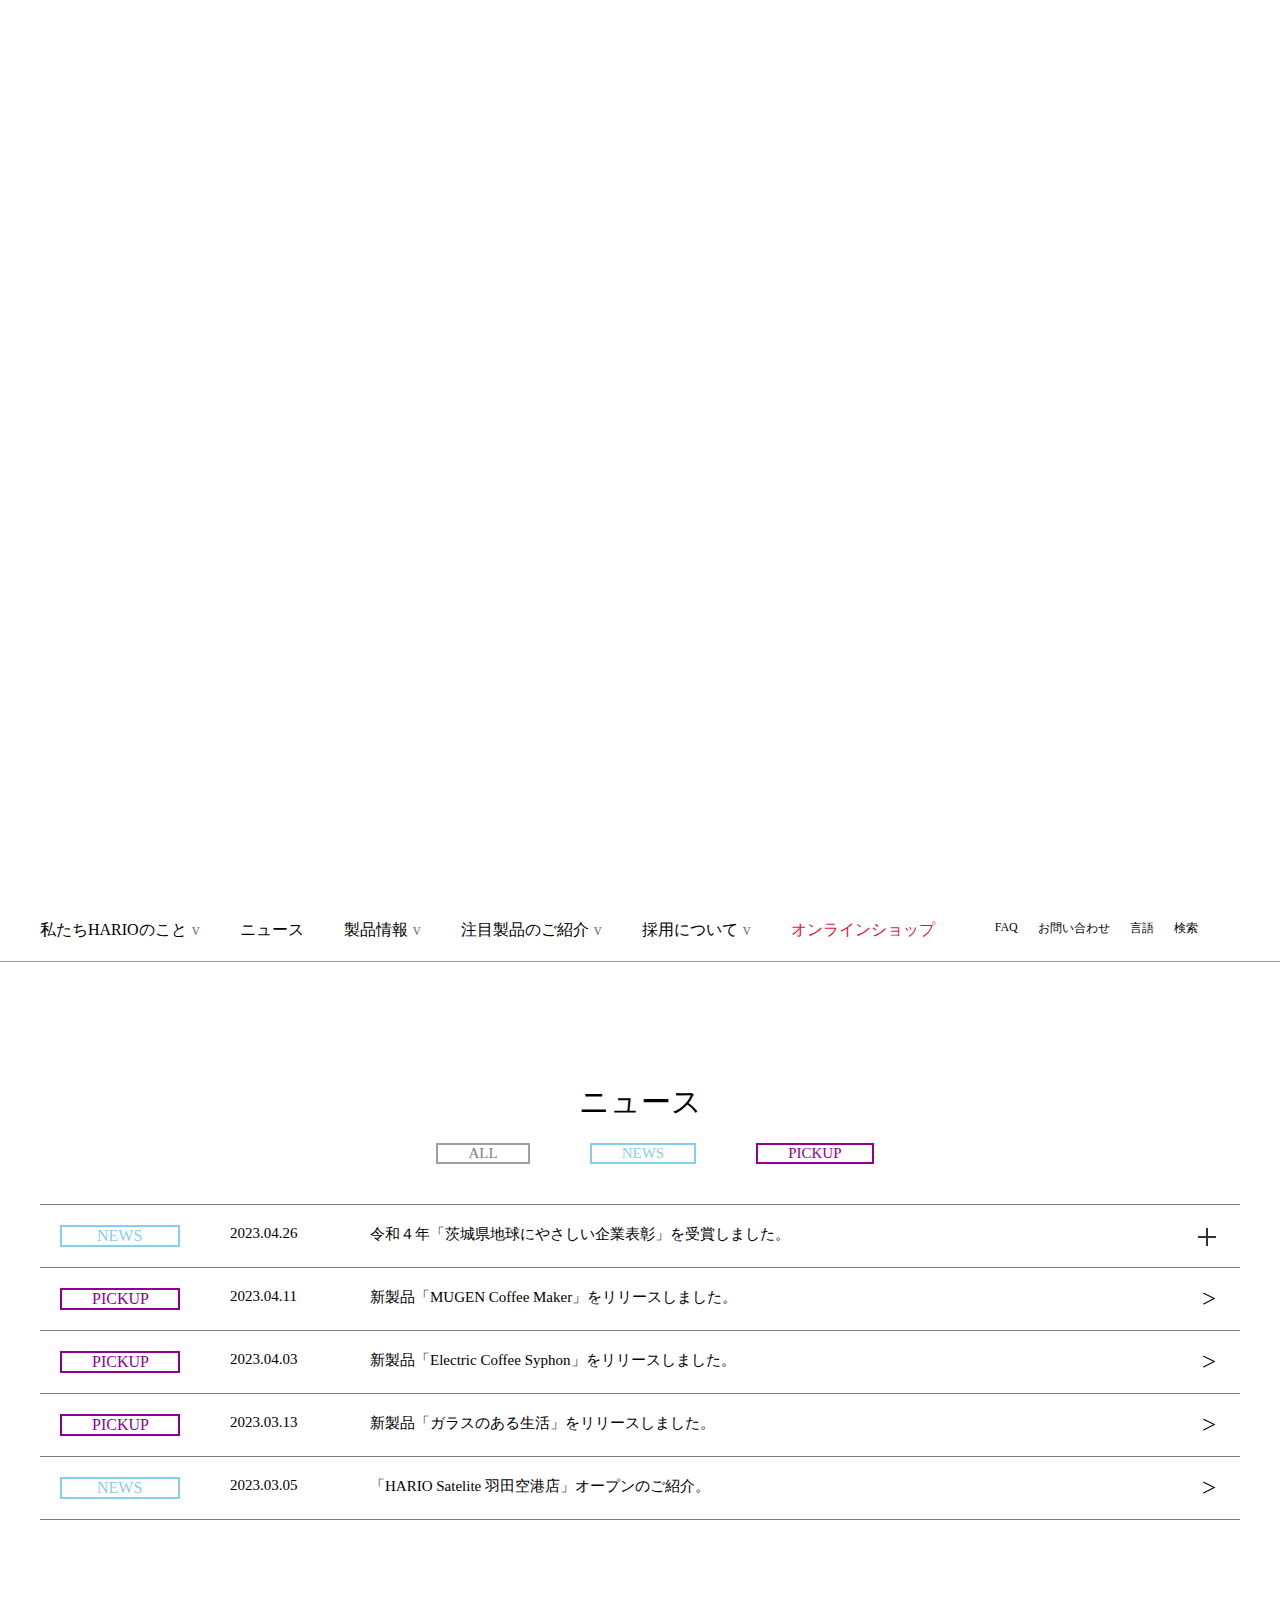
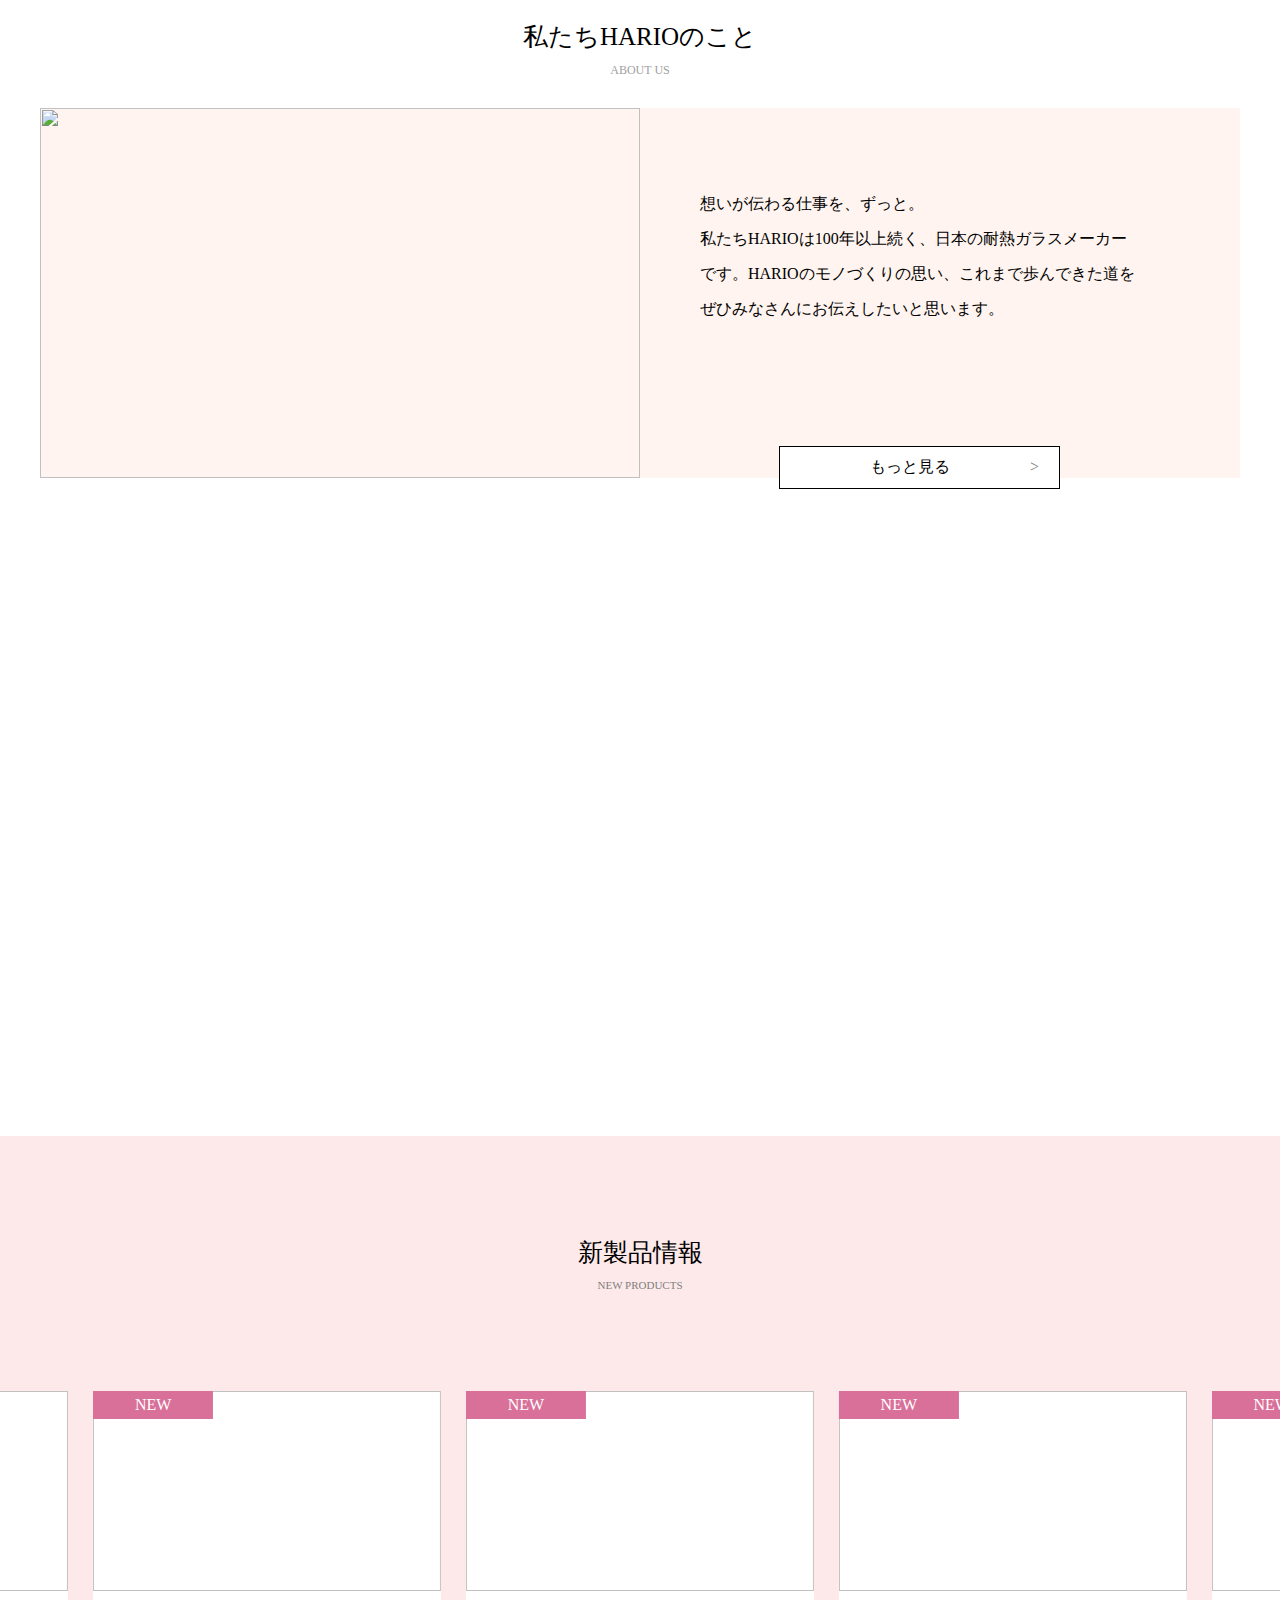
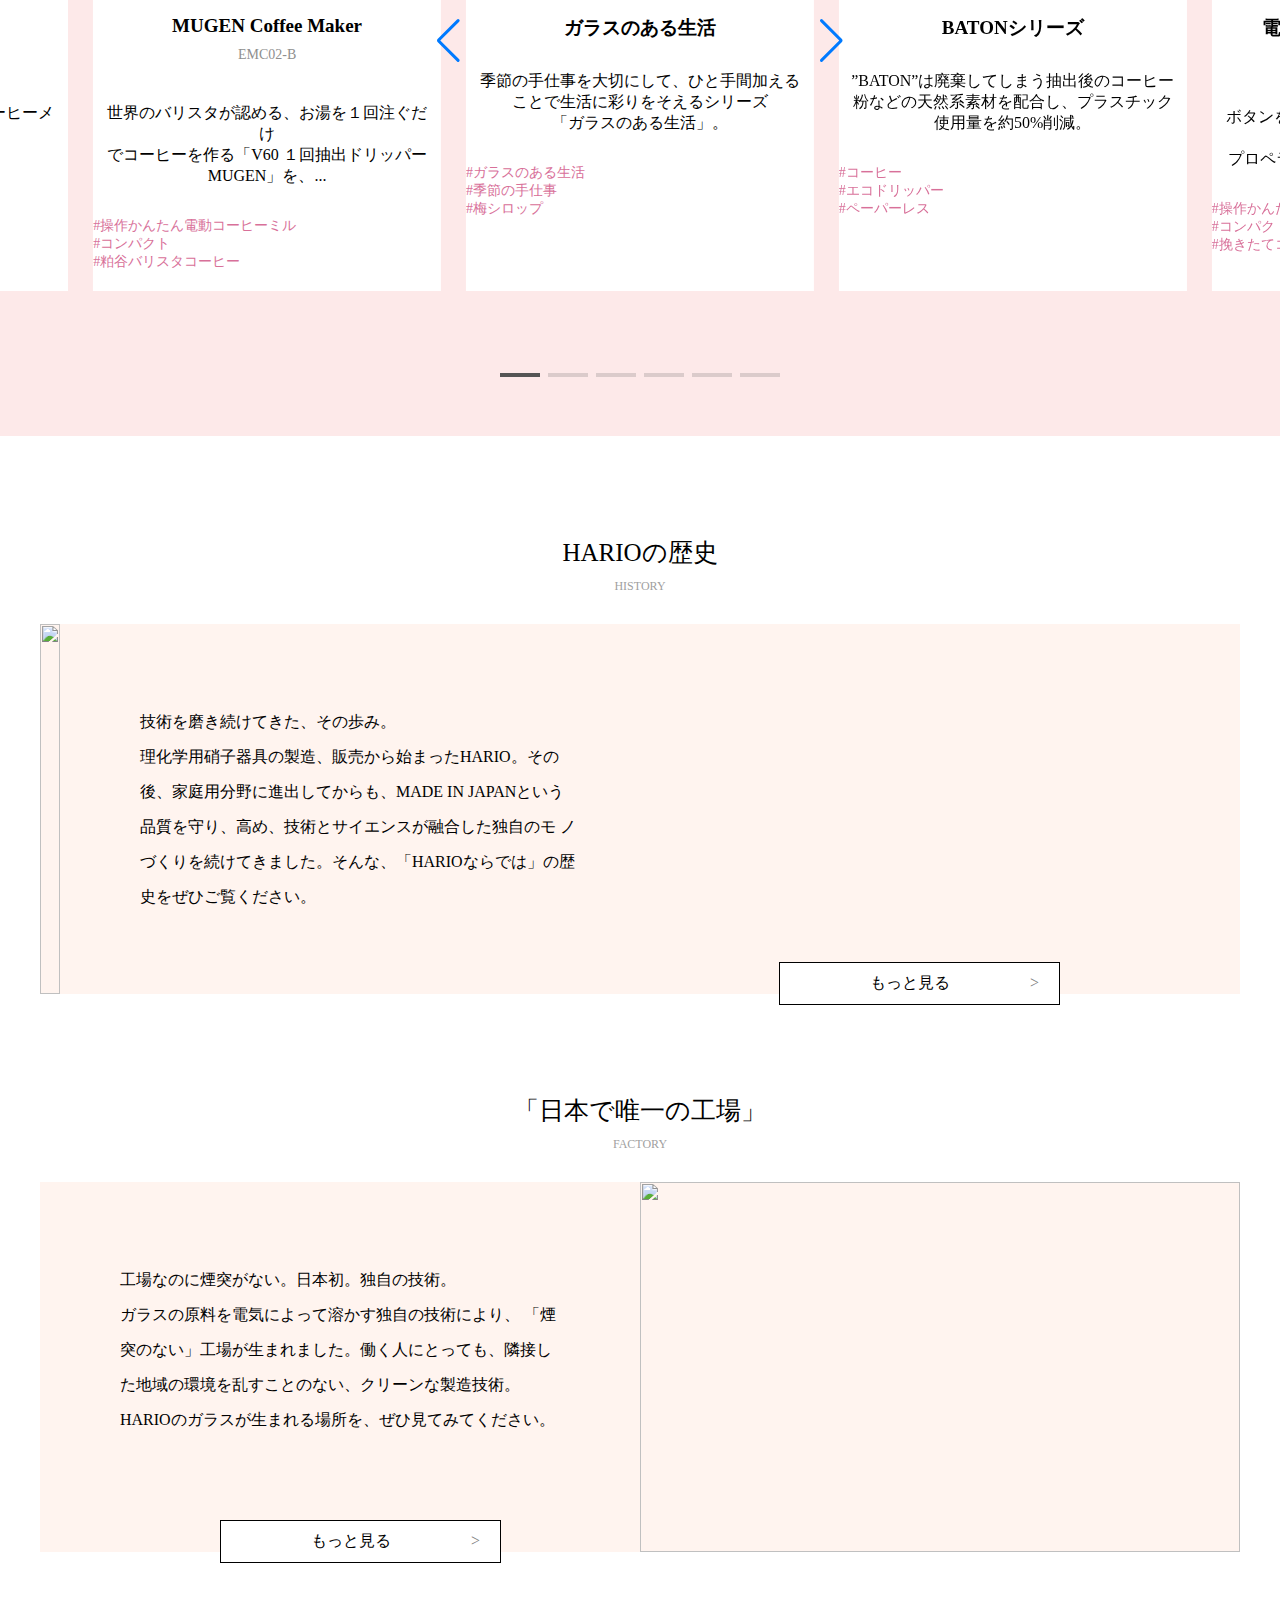
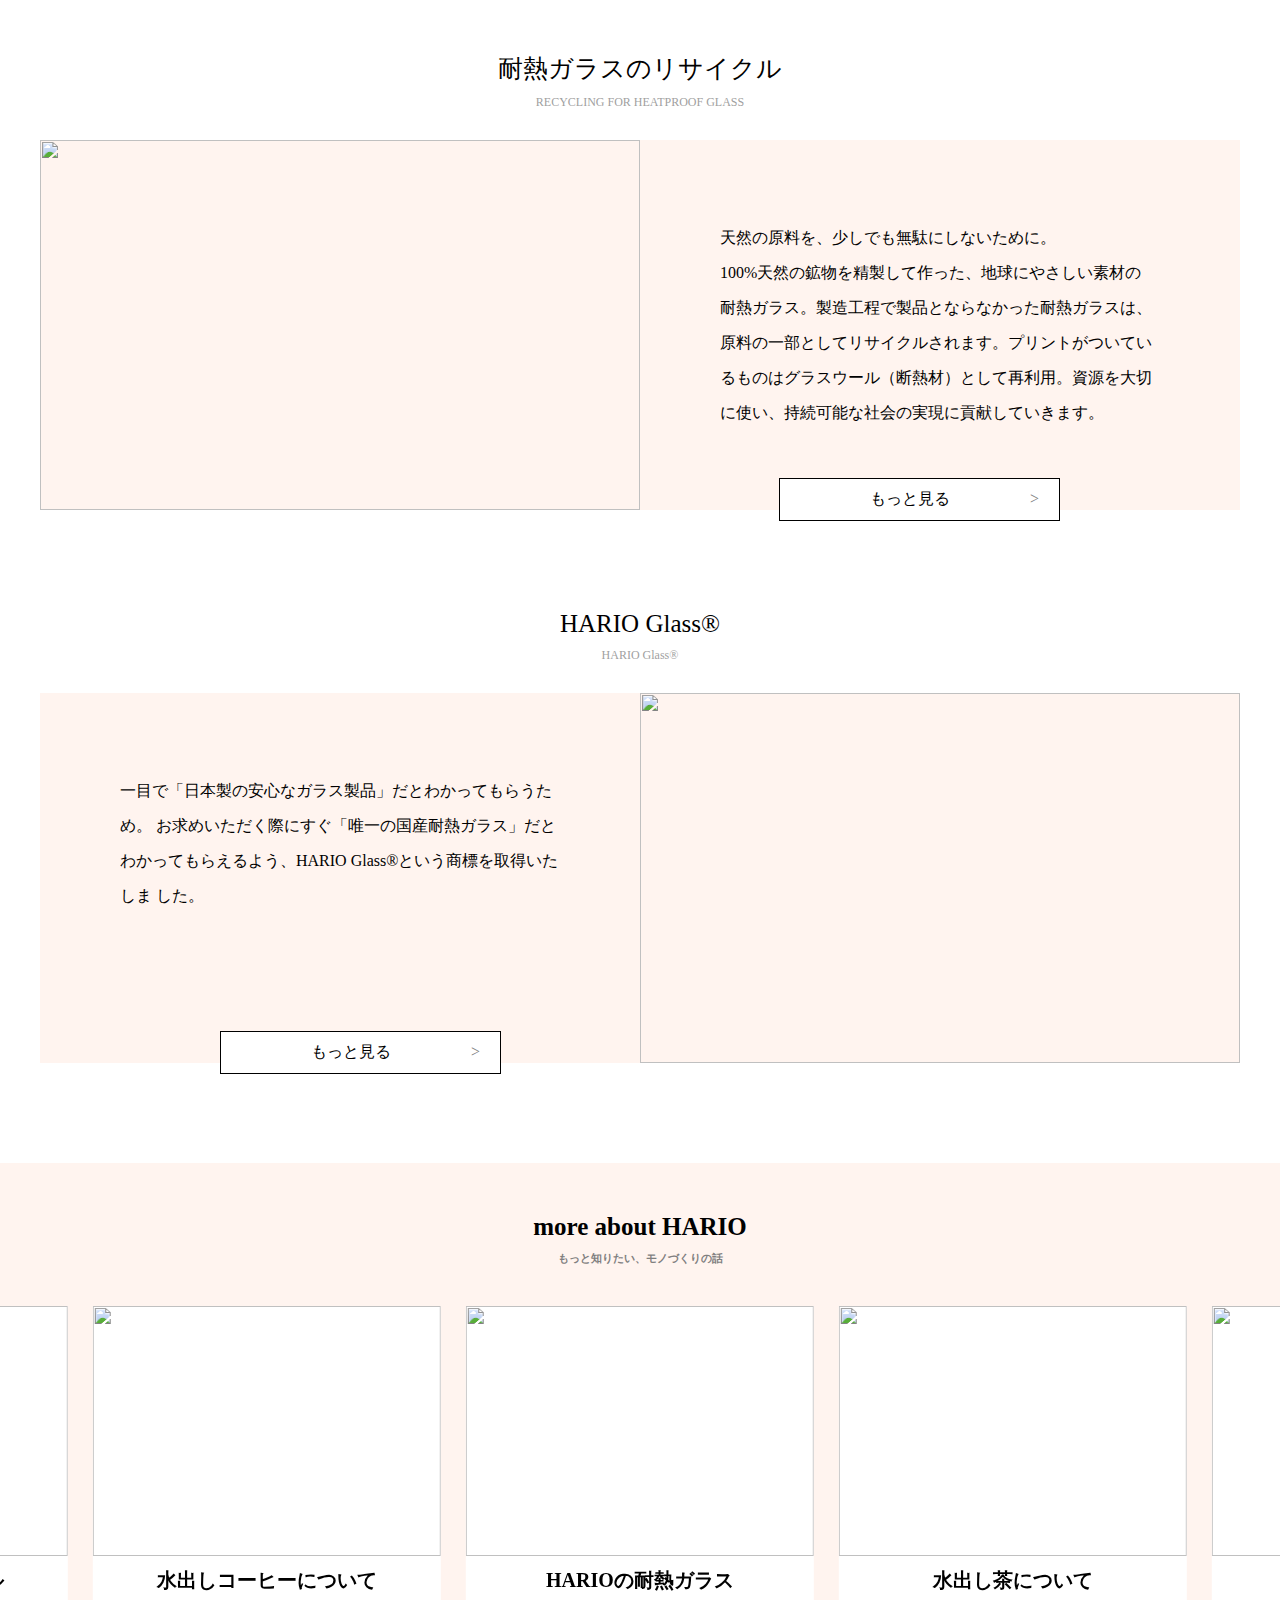
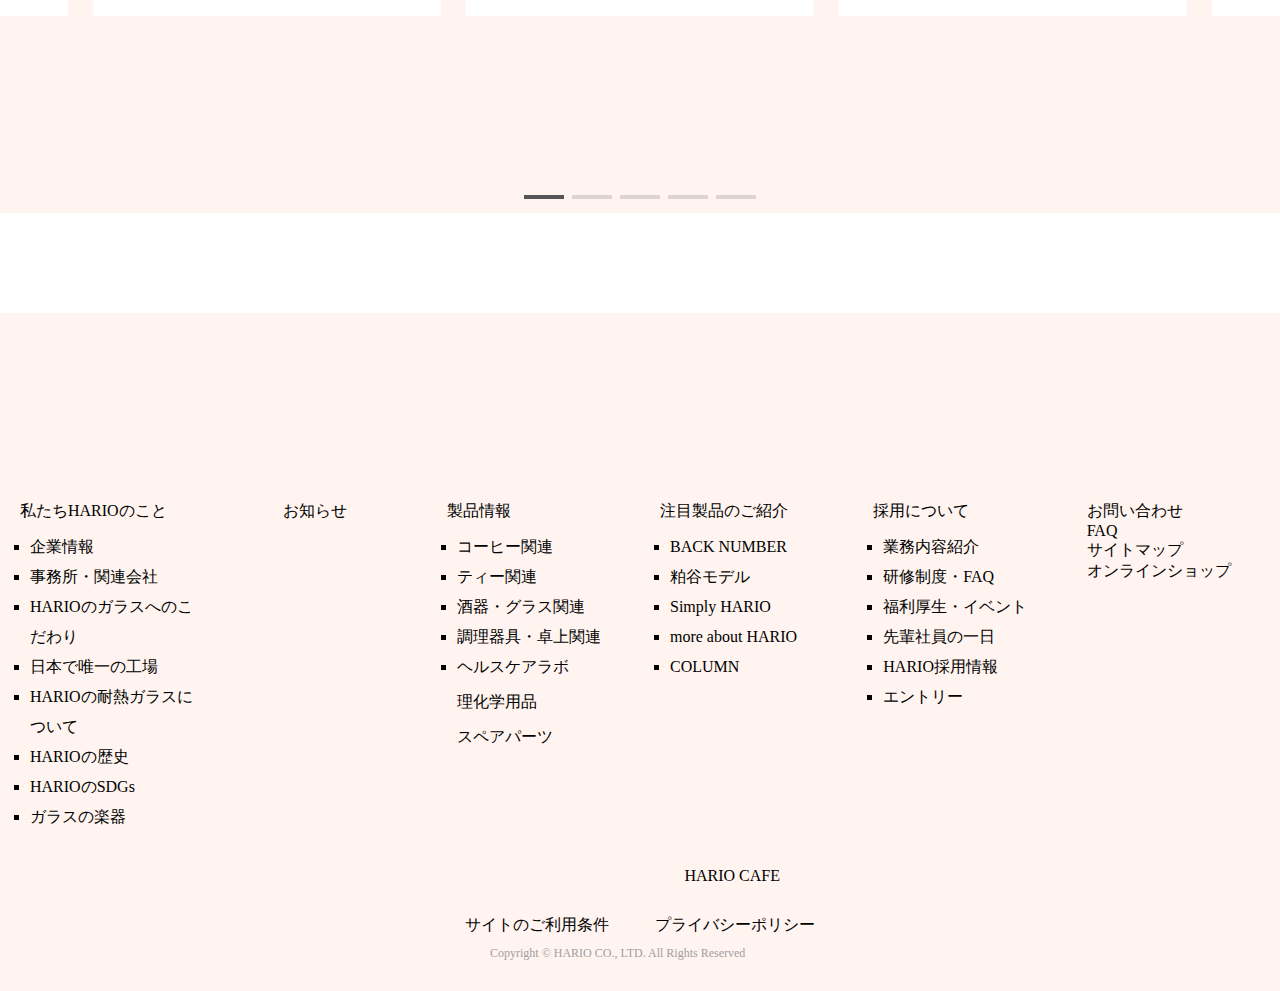
==== commit 60389b0a: "細かい修正" ====
--- a/index.html
+++ b/index.html
@@ -29,7 +29,7 @@
                             <li class="nav_item js_nav_contents">
                                 <ul class="hidden_item js_hidden">
                                     <div class="hidden_list">
-                                        <li><a href="">企業情報</a></li>
+                                        <li><a href="/company.html">企業情報</a></li>
                                         <li><a href="">HARIOガラスへのこだわり</a></li>
                                         <li><a href="">日本で唯一の工場</a></li>
                                         <li><a href="">HARIOの耐熱ガラスについて</a></li>
--- a/css/styles.css
+++ b/css/styles.css
@@ -68,6 +68,12 @@
     width: 120px;
 }
 
+@media screen and (max-width: 768px){
+    .header .nav_logo{
+       padding-left: 20px;
+    }
+}
+
 .header .nav_contents {
     display: flex;
     width: 100%;
@@ -149,7 +155,7 @@
     max-height: 0;
     width: 100%;
     background-color: #fff;
-    transition: .3s linear;
+    transition: .5s linear;
 }
 
 .nav_item .hidden_item.selected {
@@ -1190,10 +1196,22 @@
     padding-top: 120px;
 }
 
+@media screen and (max-width:768px){
+    .footer {
+        padding-top: 0;
+    }
+}
+
 .footer .heading {
     text-align: center;
     width: 100%;
     height: auto;
+}
+
+@media screen and (max-width:768px){
+    .footer .heading{
+        display: none;
+    }
 }
 
 .footer .heading img {
@@ -1244,6 +1262,7 @@
     .footer .foot_contents .title {
         padding: 15px;
         border-bottom: 3px solid#fff;
+        font-size: 13px;
     }
 }
 
@@ -1336,7 +1355,6 @@
         max-height: 400px;
         opacity: 1;    
         transition: .5s linear;
-        overflow: visible;
     }
 }
 
@@ -1350,6 +1368,7 @@
         list-style: none;
         padding: 5px 25px;
         border-bottom: 3px solid #f5f5dc;
+        font-size: 13px;
     }
 }
 
@@ -1406,6 +1425,7 @@
         max-width: 768px;
         padding: 15px 15px;
         border-bottom:3px solid #fff ;
+        font-size: 13px;
     }
 }
 
@@ -1483,7 +1503,7 @@
 
 }
 
-.footer .policy_contents .site_policy p::after {
+.footer .policy_contents .site-policy p::after {
     content: "";
     border-right:1px solid #000 ;
     margin-left: 25px;
@@ -1503,4 +1523,4 @@
     padding-bottom: 30px;
     font-size: 12px;
     color: #9f9f9f;
-}
+}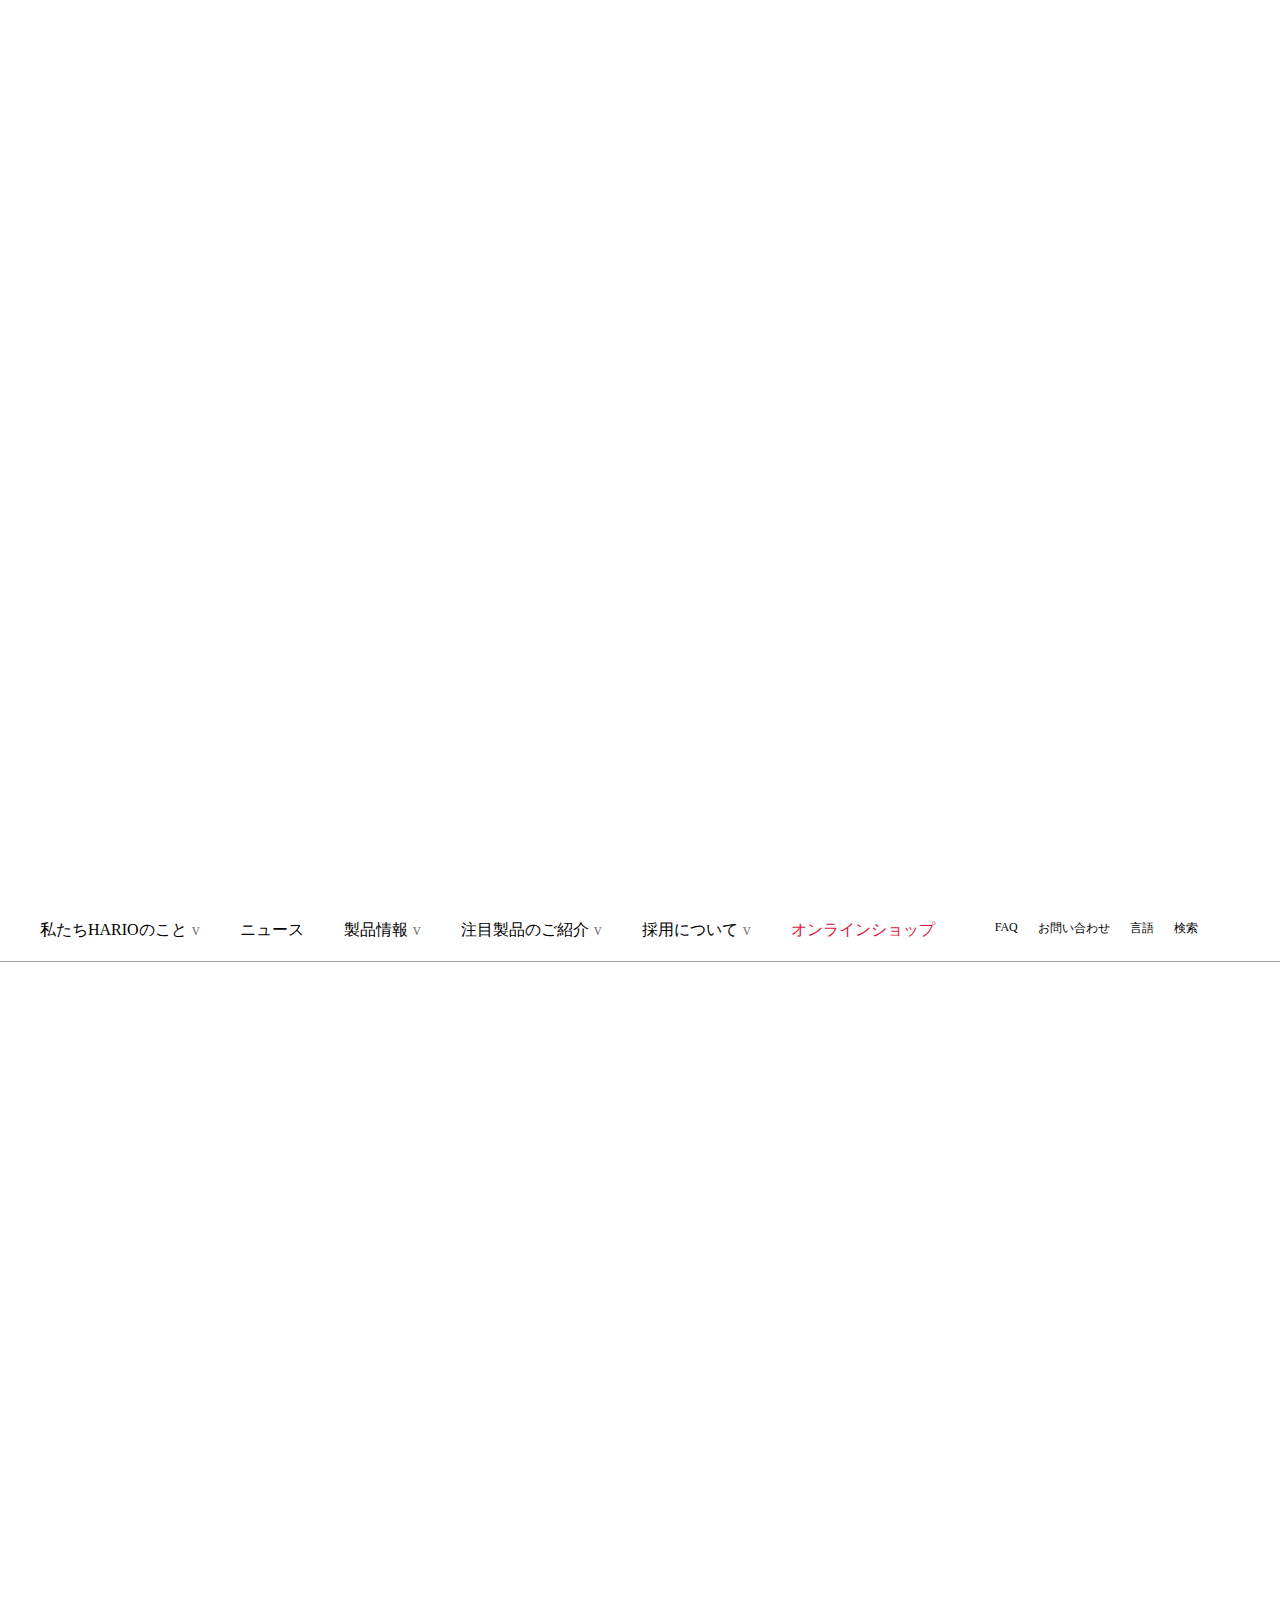
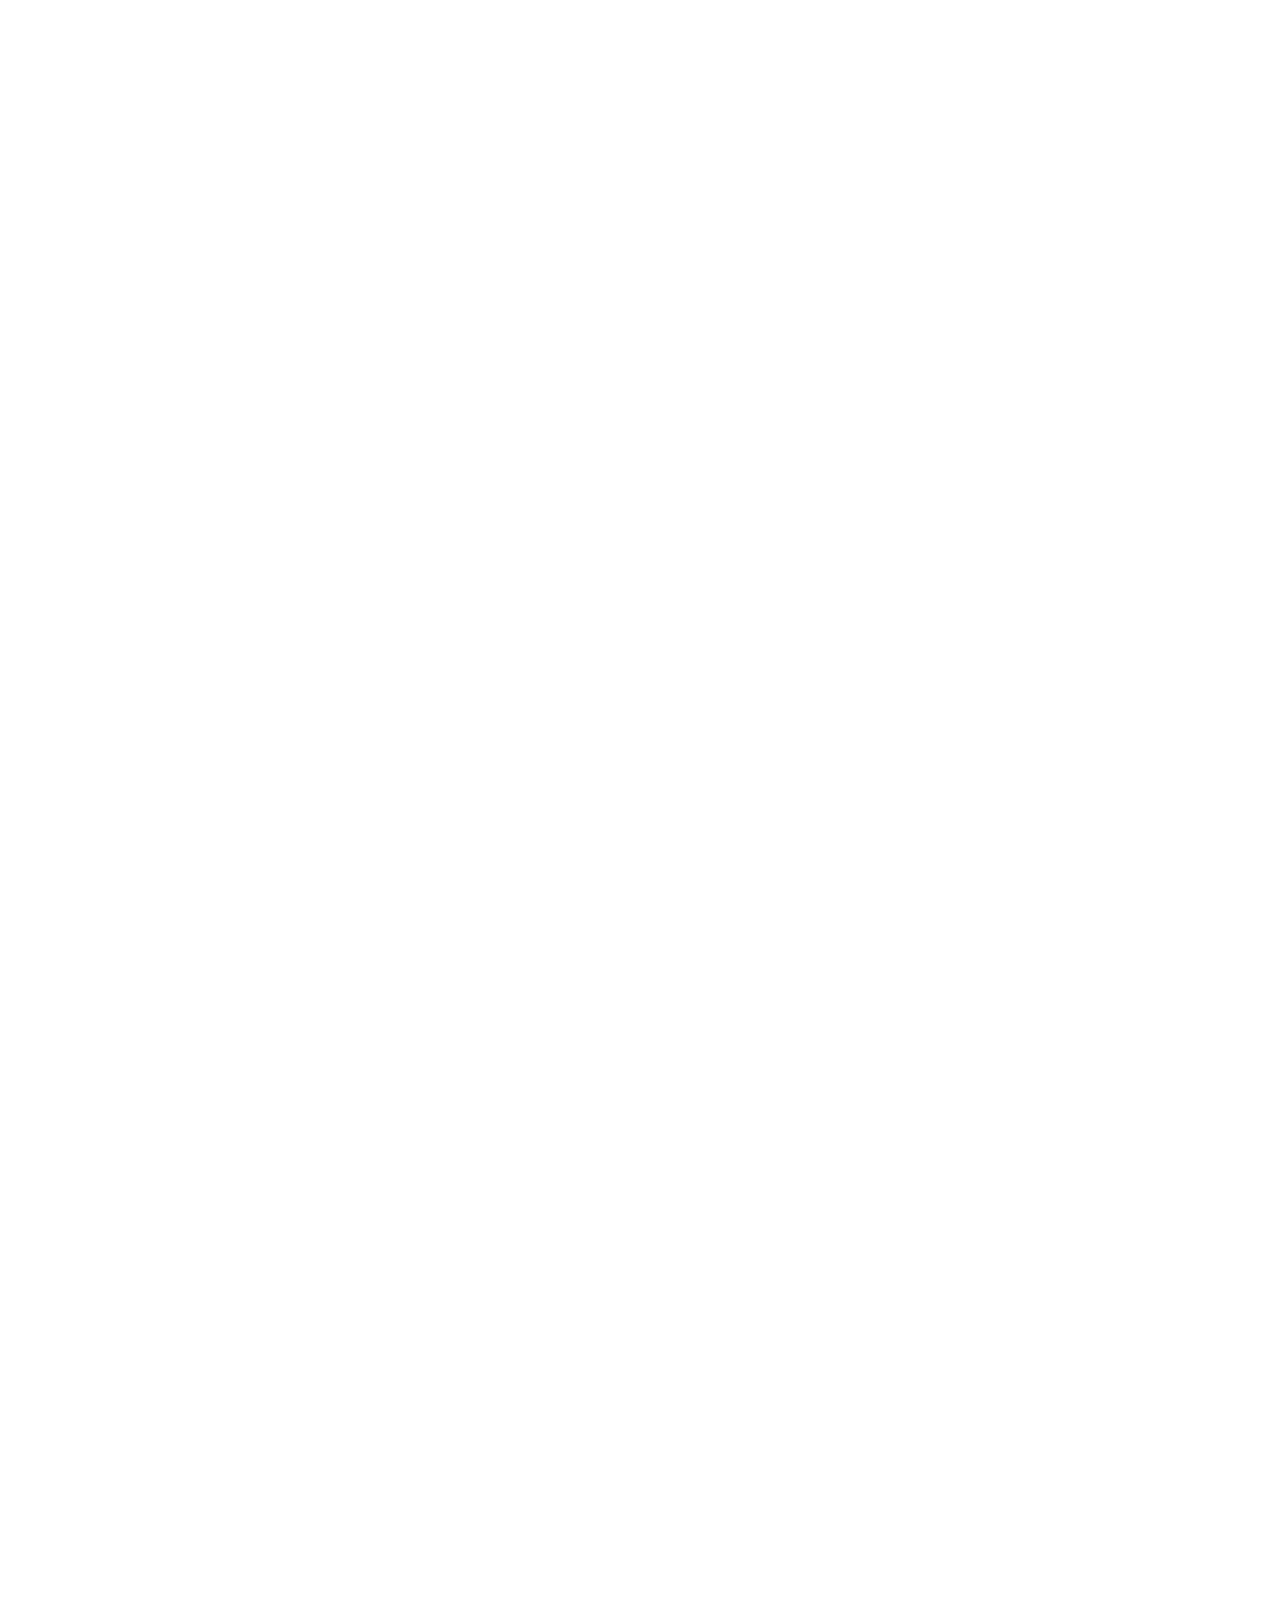
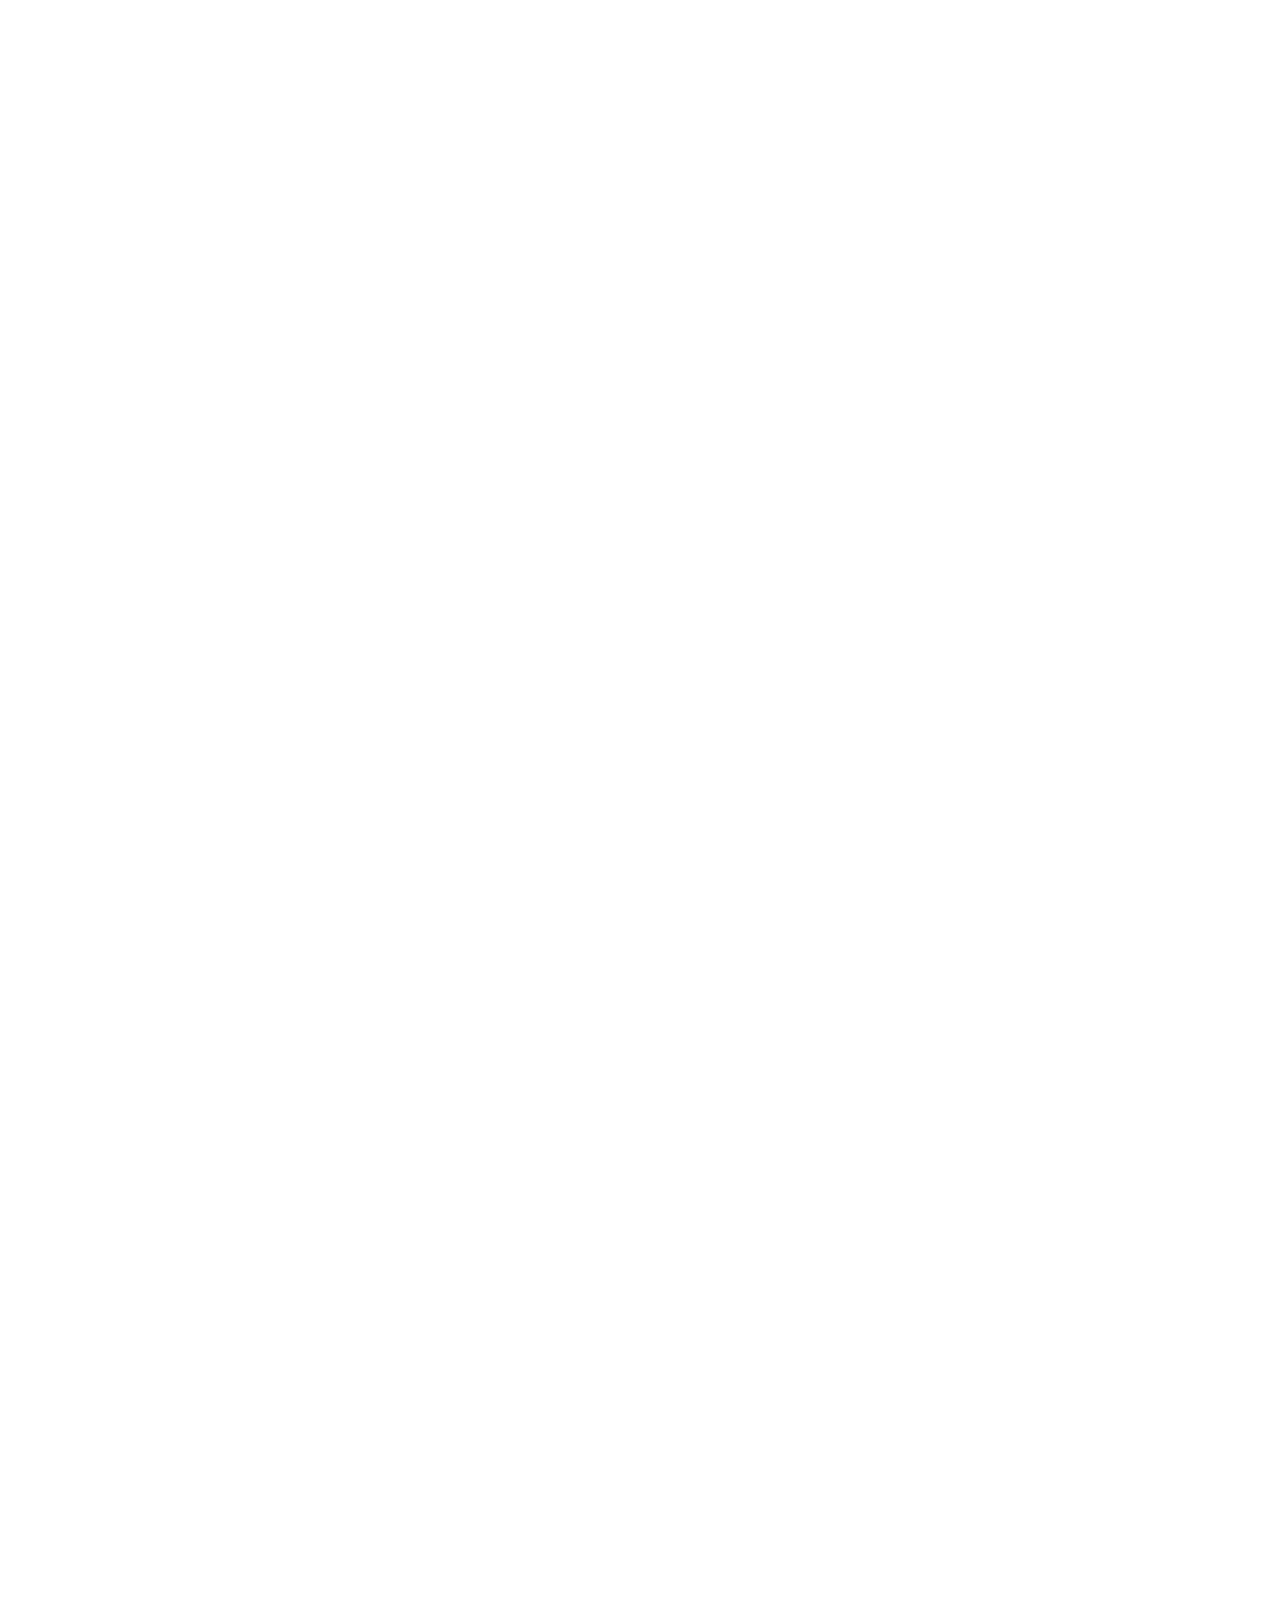
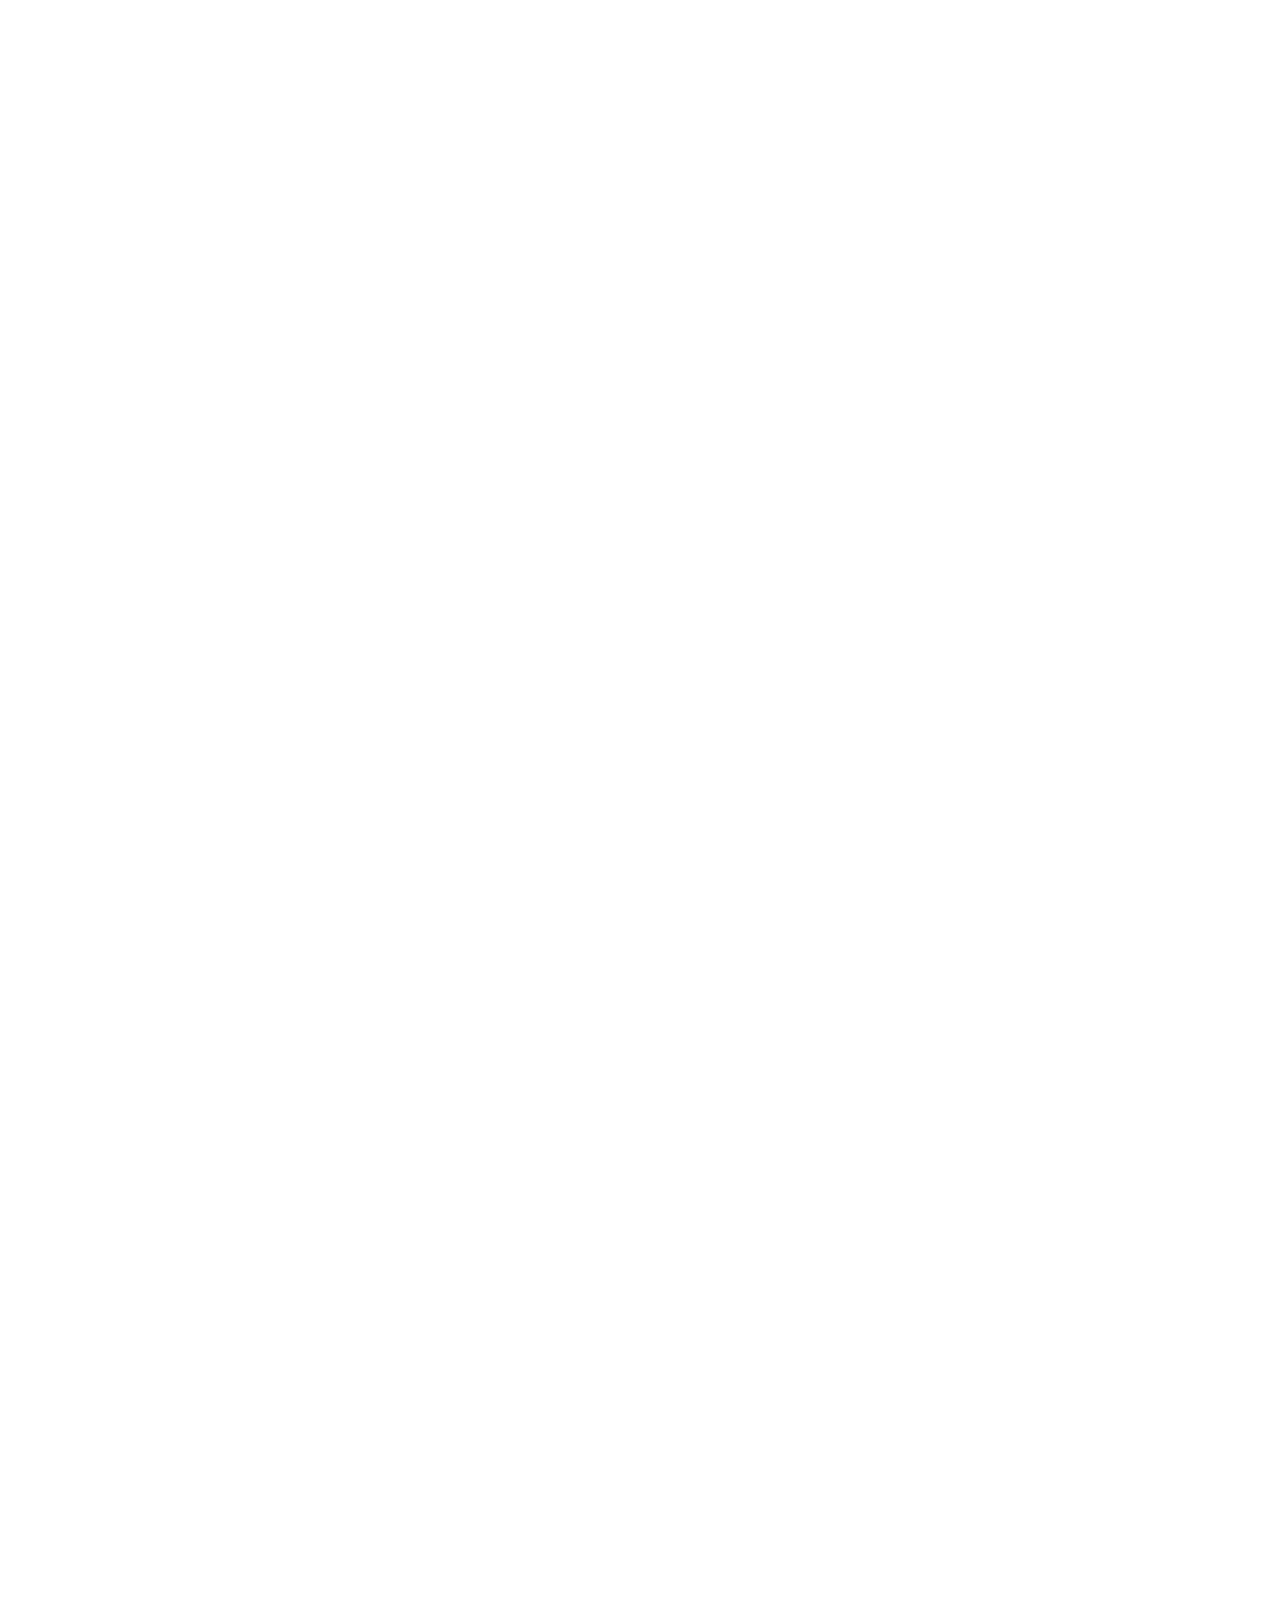
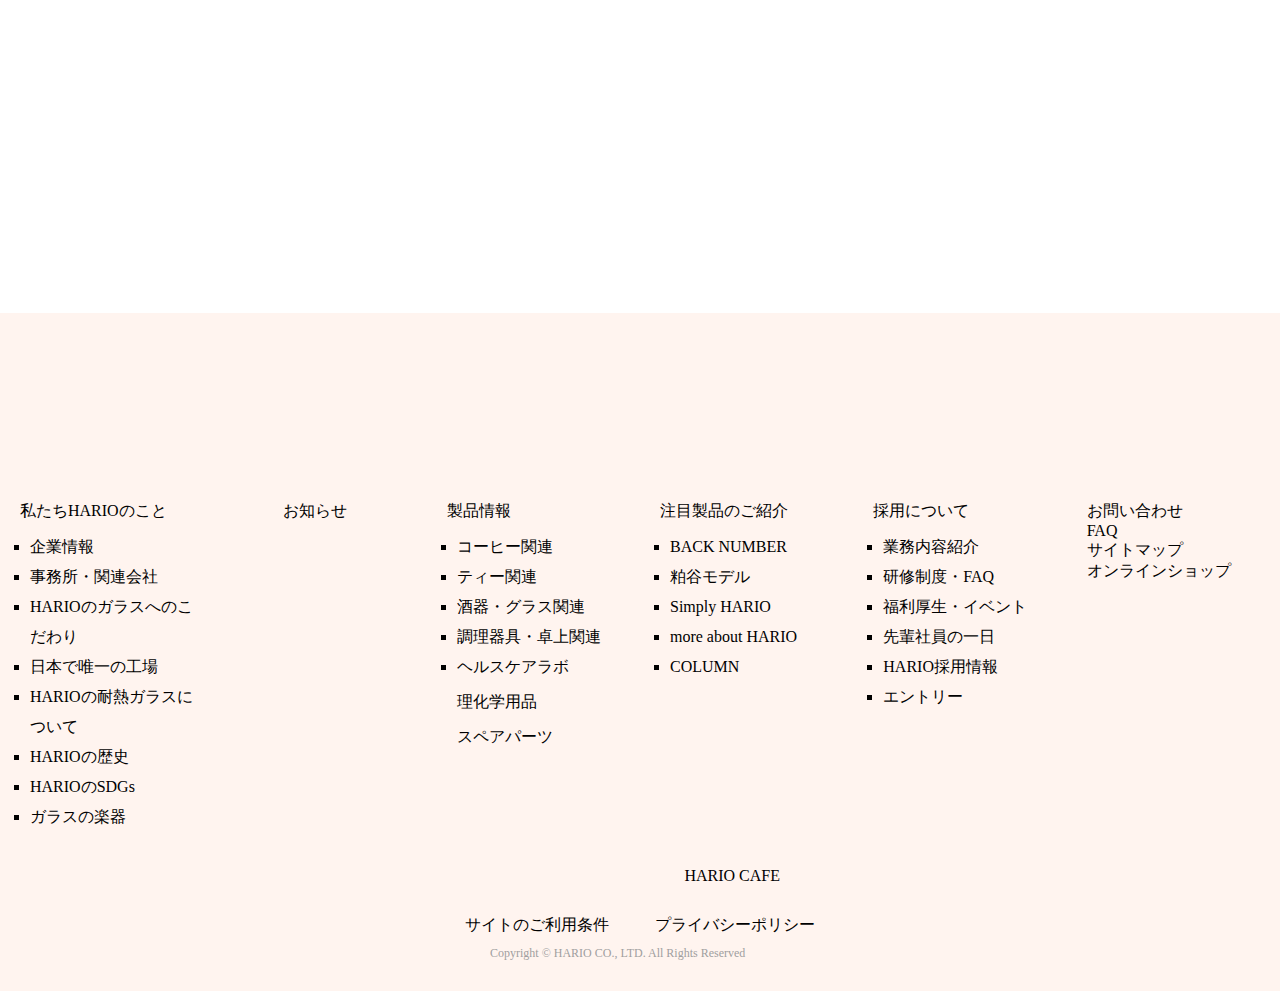
==== commit 3daa9f7f: "【HTML】【CSS】【JS】スクロール時のフェードインアニメーションの実装" ====
--- a/index.html
+++ b/index.html
@@ -21,7 +21,7 @@
         <div class="navigation">
             <div class="header">
                 <div class="nav_logo">
-                    <a class="image" href="https://www.hario.com/"><img src="https://www.hario.com/theme-images/logo.png?20221005" alt=""></a>
+                    <a class="image" href="index.html"><img src="https://www.hario.com/theme-images/logo.png?20221005" alt=""></a>
                 </div>
                 <nav>
                     <div class="nav_contents">
@@ -33,13 +33,13 @@
                                         <li><a href="">HARIOガラスへのこだわり</a></li>
                                         <li><a href="">日本で唯一の工場</a></li>
                                         <li><a href="">HARIOの耐熱ガラスについて</a></li>
-                                        <li><a href="">HARIOの歴史</a></li>
-                                        <li><a href="">HARIOのSDGs</a></li>
+                                        <li><a href="/history.html">HARIOの歴史</a></li>
+                                        <li><a href="/sdgs.html">HARIOのSDGs</a></li>
                                         <li><a href="">ガラスの楽器</a></li>
                                     </div>
                                 </ul>
                                 <div class="title js_title">
-                                    <h2>私たちHARIOのこと</h2>
+                                    <a href="/about.html"><h2>私たちHARIOのこと</h2></a>
                                 </div>
                             </li>
                             <li class="nav_item js_nav_contents">
@@ -98,7 +98,7 @@
                         </ul>
                         <div class="nav_help">
                             <ul>
-                                <li>FAQ</li>
+                                <a href="/faq.html"><li>FAQ</li></a>
                                 <li>お問い合わせ</li>
                                 <li>言語</li>
                                 <li>検索</li>
@@ -110,7 +110,7 @@
         </div>
     </header>
     <main>
-    <section class="news js_fadeUp">
+    <section class="news js_fadein_block">
         <div class="news_heading">
             <h1>ニュース</h1>
         </div>
@@ -195,7 +195,7 @@
             </div>
         </div>
     </section>
-    <section class="about">
+    <section class="about js_fadein_block">
         <div class="heading">
             <h2>私たちHARIOのこと</h2>
             <div class="subtitle">
@@ -219,7 +219,7 @@
             <a href="/about.html"><p>もっと見る</p></a>
         </div>
     </section>
-    <section class="products">
+    <section class="products js_fadein_block">
         <div class="heading">
             <h2>製品情報</h2>
             <div class="subtitle">
@@ -241,7 +241,7 @@
             <p>もっと見る</p>
         </div>
     </section>
-    <div class="new_products">
+    <div class="new_products js_fadein_block">
         <div class="heading">
             <h2>新製品情報</h2>
             <div class="subtitle">
@@ -420,7 +420,7 @@
             <div class="swiper-pagination"></div>
         </div>
     </div>
-    <section class="history">
+    <section class="history js_fadein_block">
         <div class="heading">
             <h2>HARIOの歴史</h2>
             <div class="subtitle">
@@ -442,7 +442,7 @@
             <a href="/history.html"><p>もっと見る</p></a>
         </div>
     </section>
-    <section class="factory">
+    <section class="factory js_fadein_block">
         <div class="heading">
             <h2>「日本で唯一の工場」</h2>
             <div class="subtitle">
@@ -464,7 +464,7 @@
             <p>もっと見る</p>
         </div>
     </section>
-    <section class="recycle">
+    <section class="recycle js_fadein_block">
         <div class="heading">
             <h2>耐熱ガラスのリサイクル</h2>
             <div class="subtitle">
@@ -486,7 +486,7 @@
             <p>もっと見る</p>
         </div>
     </section>
-    <section class="glass">
+    <section class="glass js_fadein_block">
         <div class="heading">
             <h2>HARIO Glass®︎</h2>
             <div class="subtitle">
@@ -508,7 +508,7 @@
             <p>もっと見る</p>
         </div>
     </section>
-    <div class="more_about">
+    <div class="more_about js_fadein_block">
         <div class="heading">
             <h2>more about HARIO</h2>
             <div class="subtitle">
@@ -580,15 +580,15 @@
         <div class="foot_contents">
             <div class="contents_item">
                 <div class="title js_box_title">
-                    <h4><a href="//">私たちHARIOのこと</a></h4>
+                    <h4><a href="/about.html">私たちHARIOのこと</a></h4>
                 </div>
                 <ul class="list js_box_list">
-                    <li><a href="/company/"></a>企業情報</li>
+                    <li><a href="/company.html">企業情報</a></li>
                     <li><a href="//">事務所・関連会社</a></li>
                     <li><a href="//">HARIOのガラスへのこだわり</a></li>
                     <li><a href="//">日本で唯一の工場</a></li>
                     <li><a href="//">HARIOの耐熱ガラスについて</a></li>
-                    <li><a href="//">HARIOの歴史</a></li>
+                    <li><a href="/history.html">HARIOの歴史</a></li>
                     <li><a href="//">HARIOのSDGs</a></li>
                     <li><a href="//">ガラスの楽器</a></li>
                 </ul>
--- a/css/styles.css
+++ b/css/styles.css
@@ -191,6 +191,21 @@
     padding-left: 20px;
 }
 
+.header .nav_contents .nav_help li:hover {
+    opacity: .5;
+    
+}
+
+.js_fadein_block {
+    opacity: 0;
+    transition-delay: .8s;
+    transition: .5s linear;
+}
+
+.js_fadein_block.fadein {
+    opacity: 1;
+}
+
 .news {
     width: 100%;
     max-width: 1200px;
